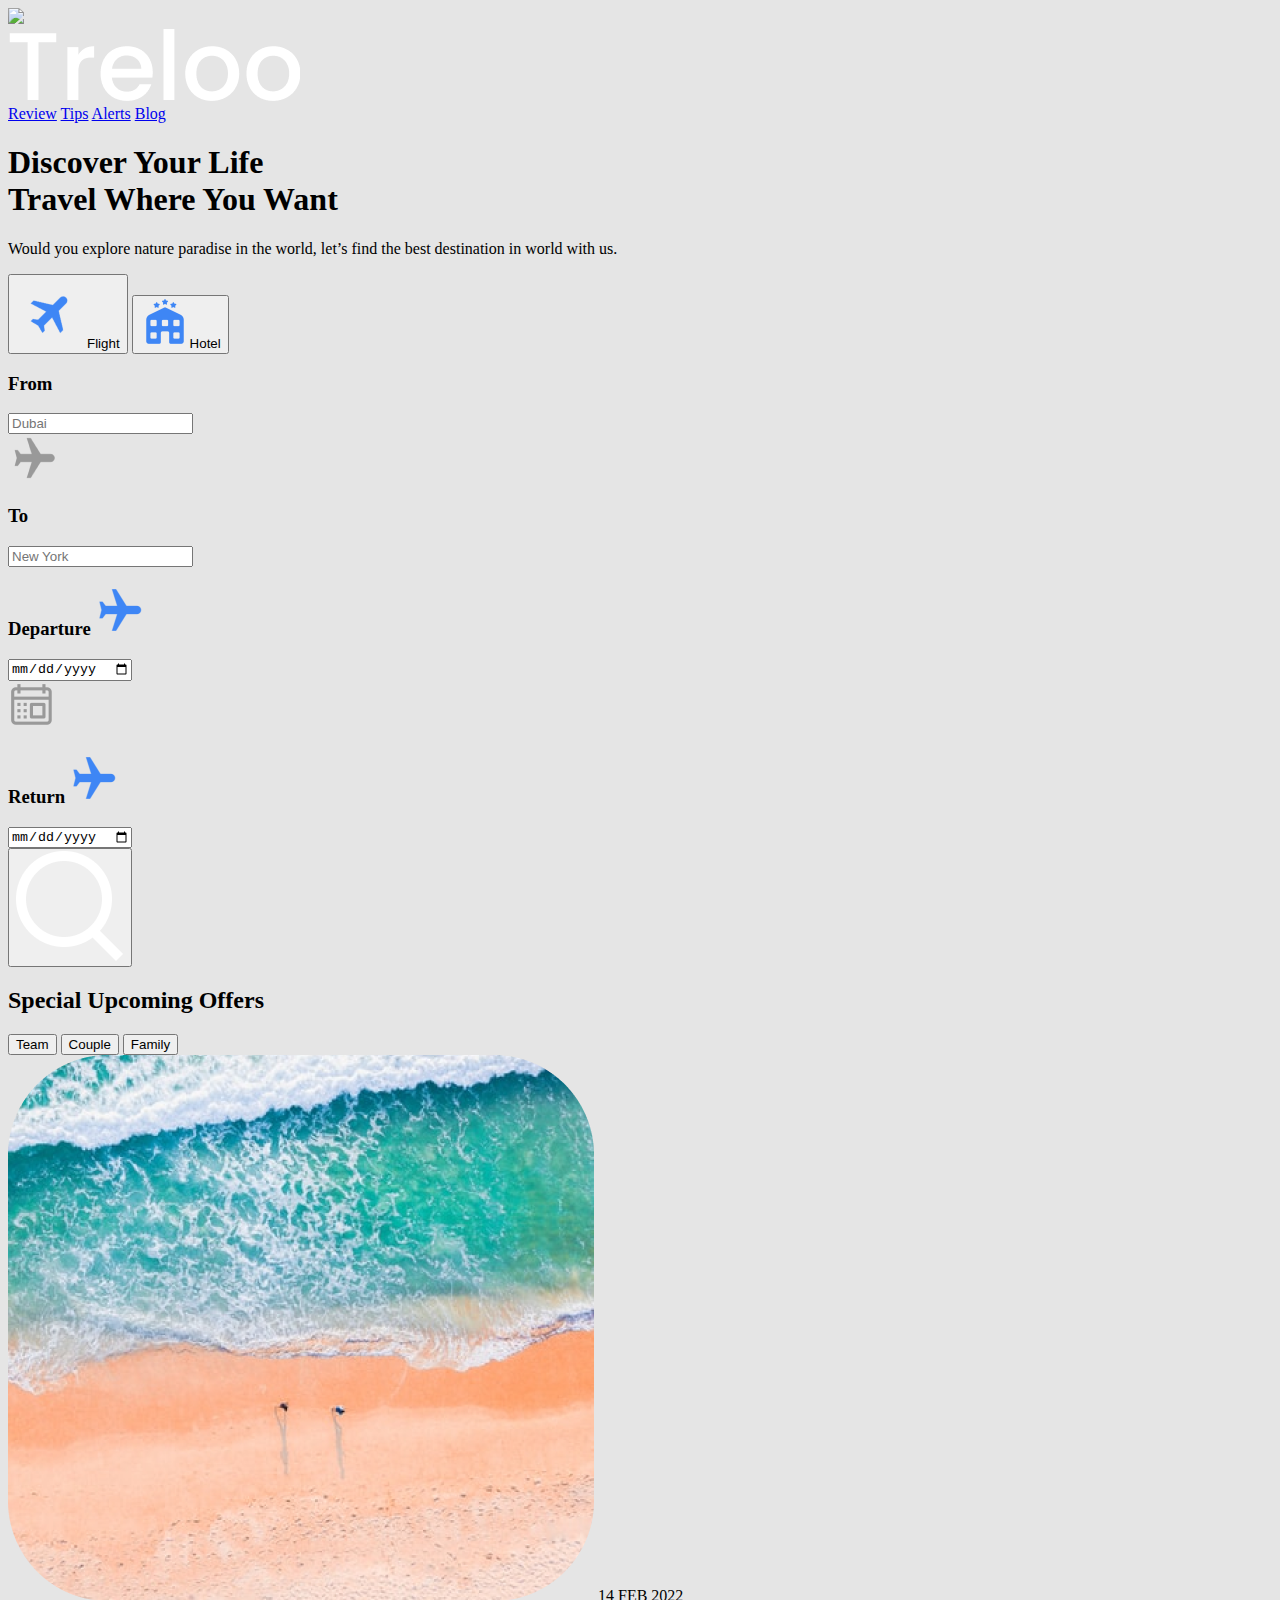
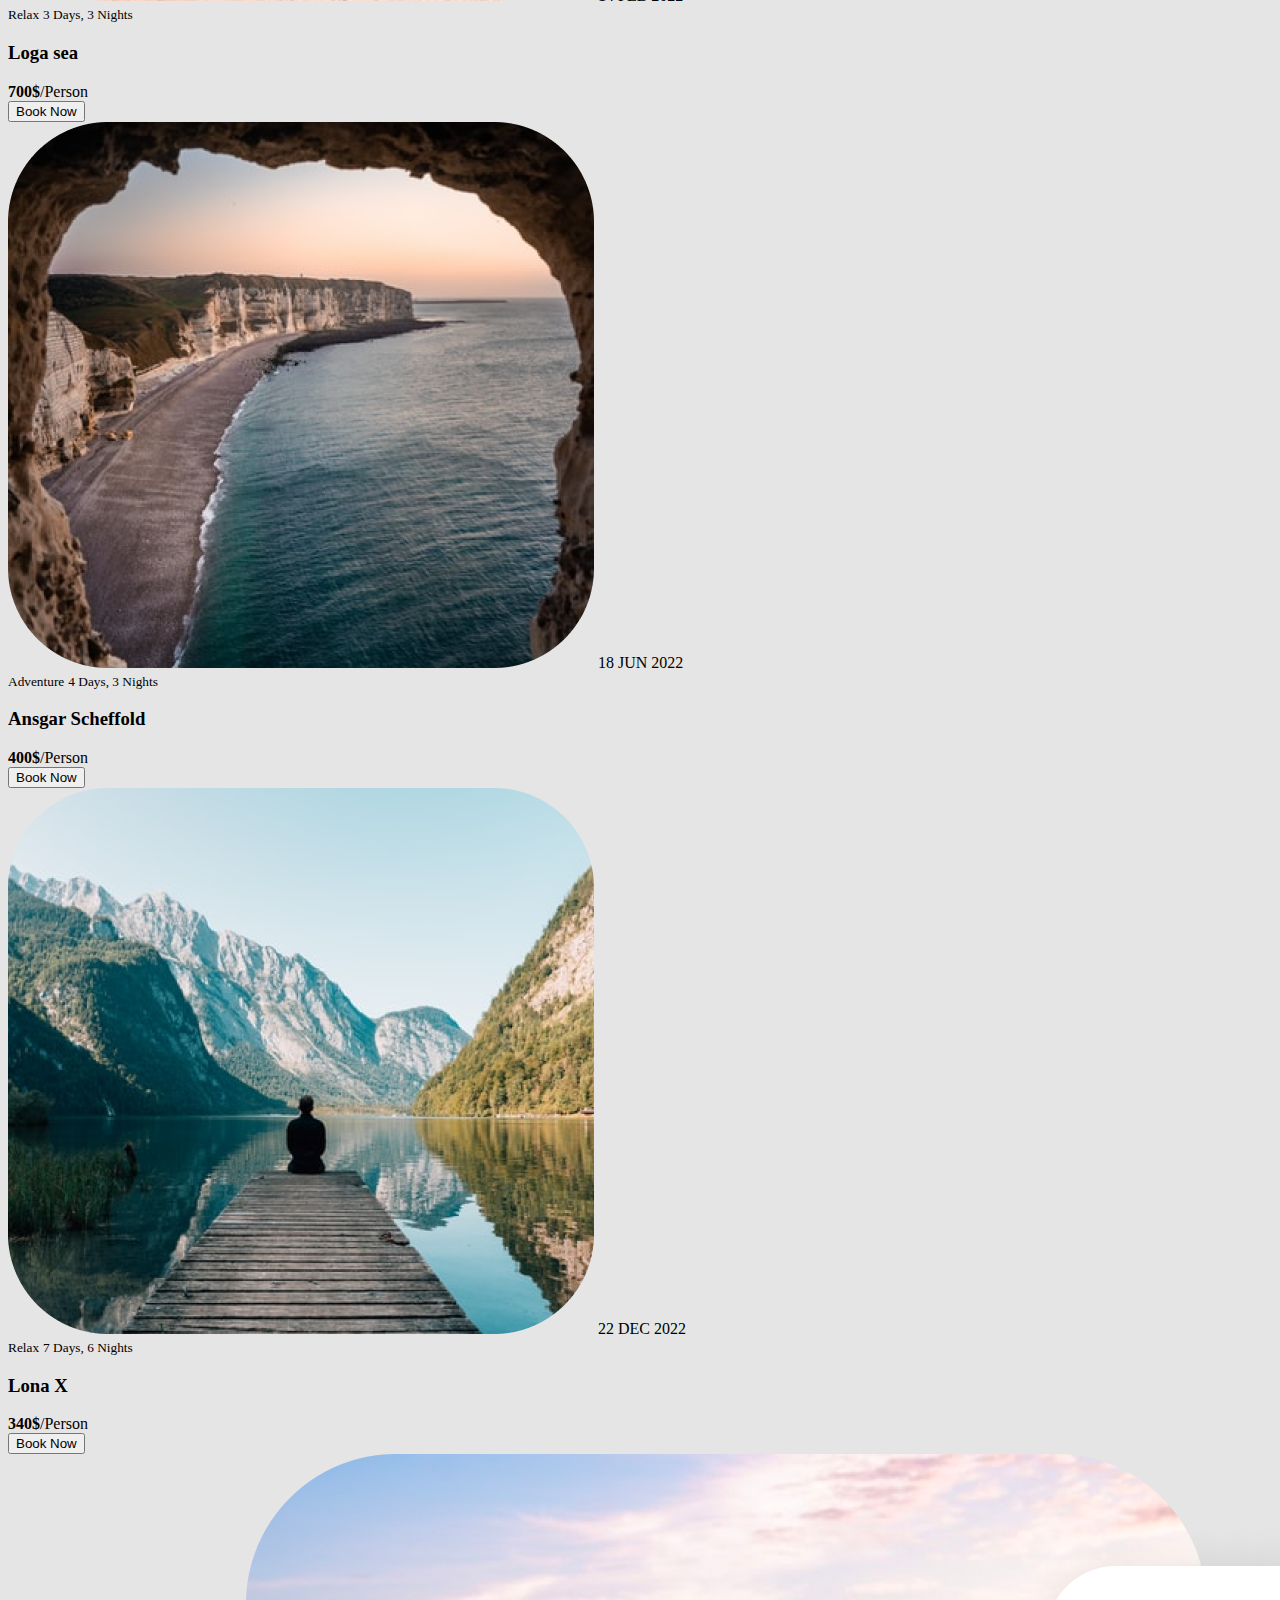
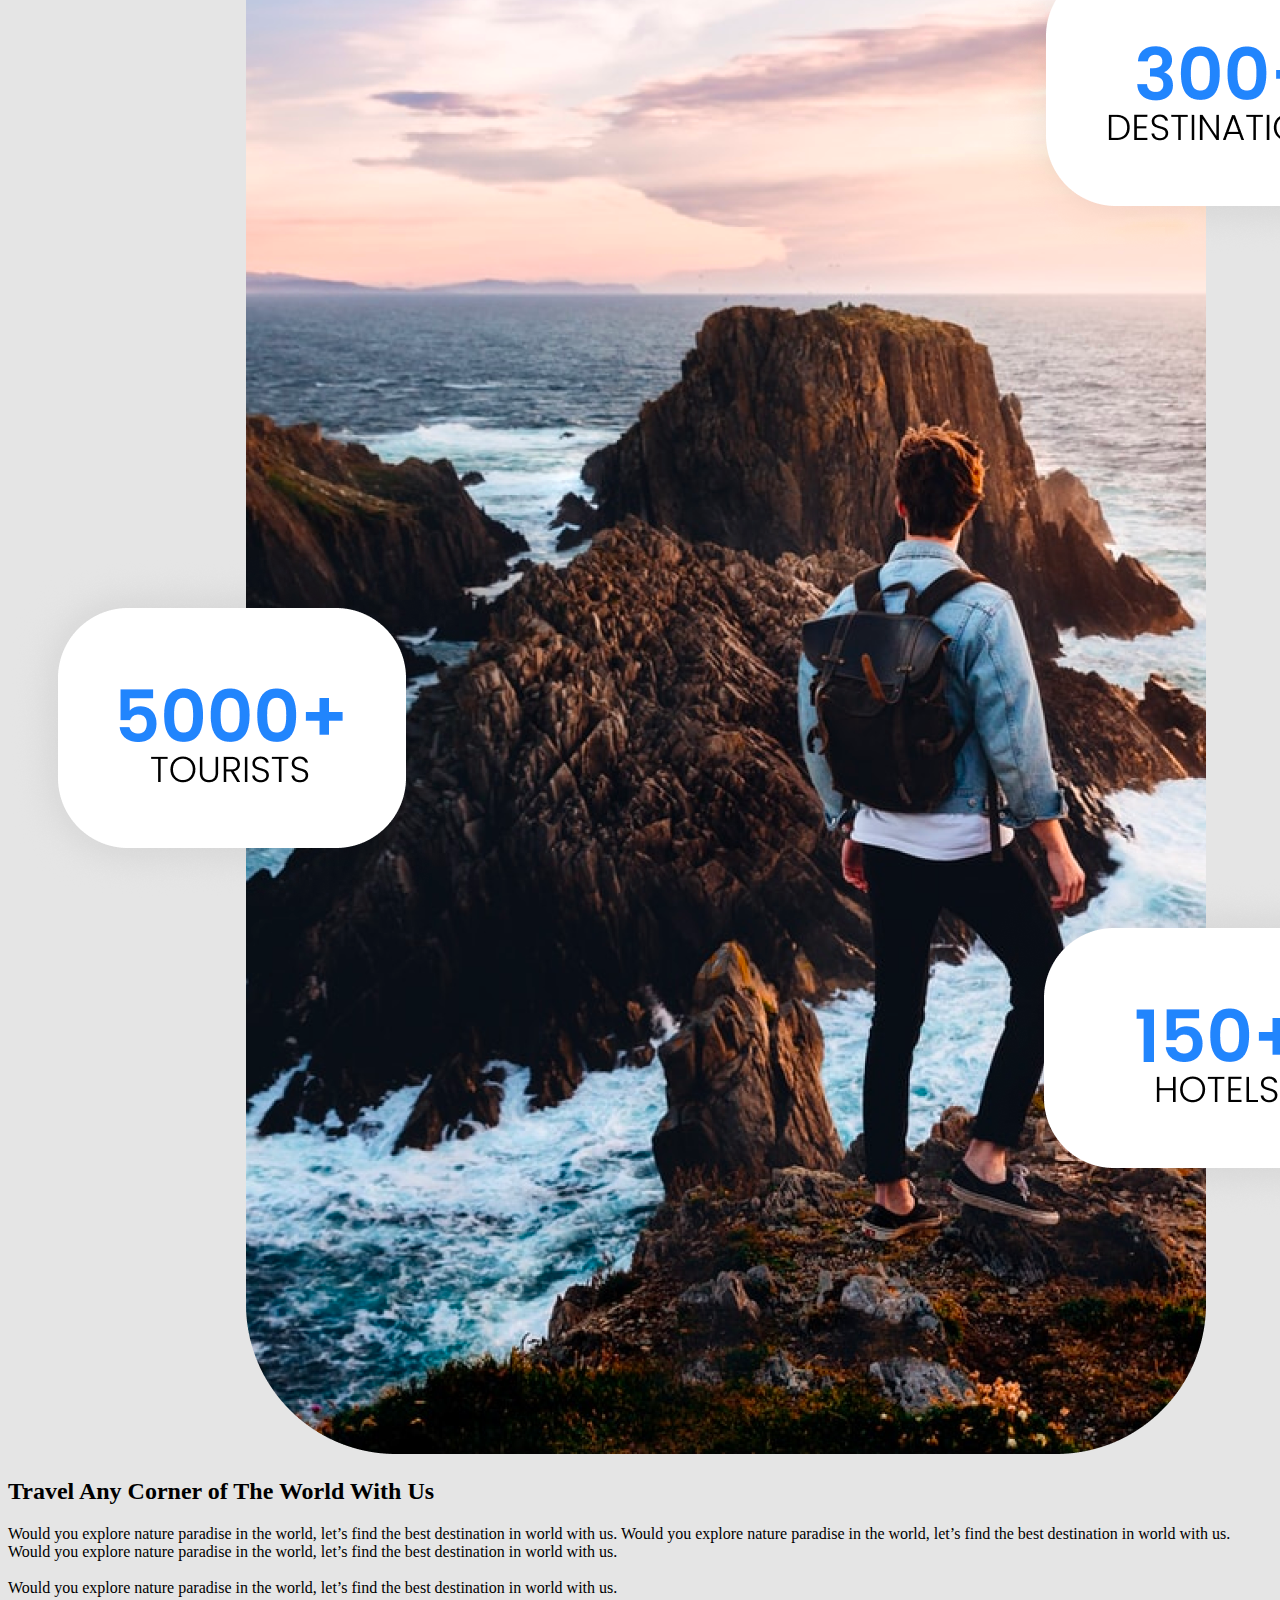
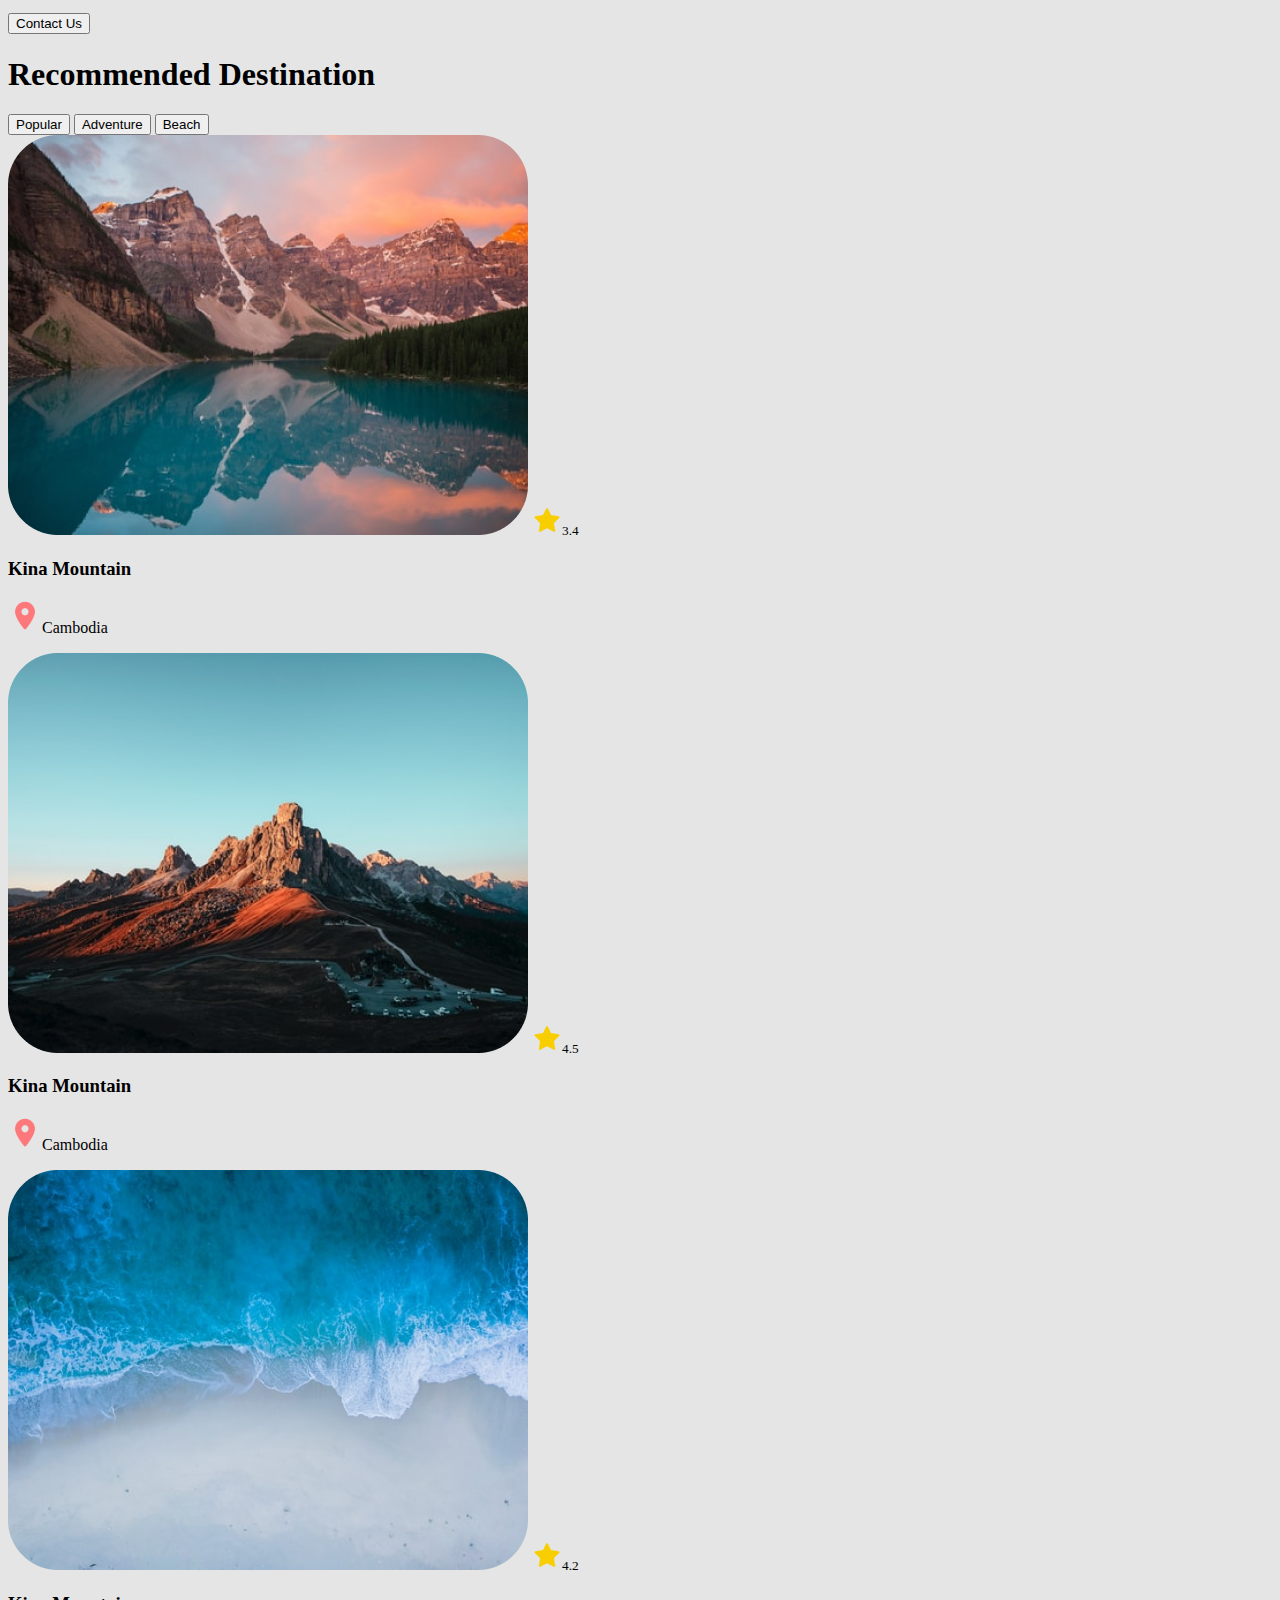
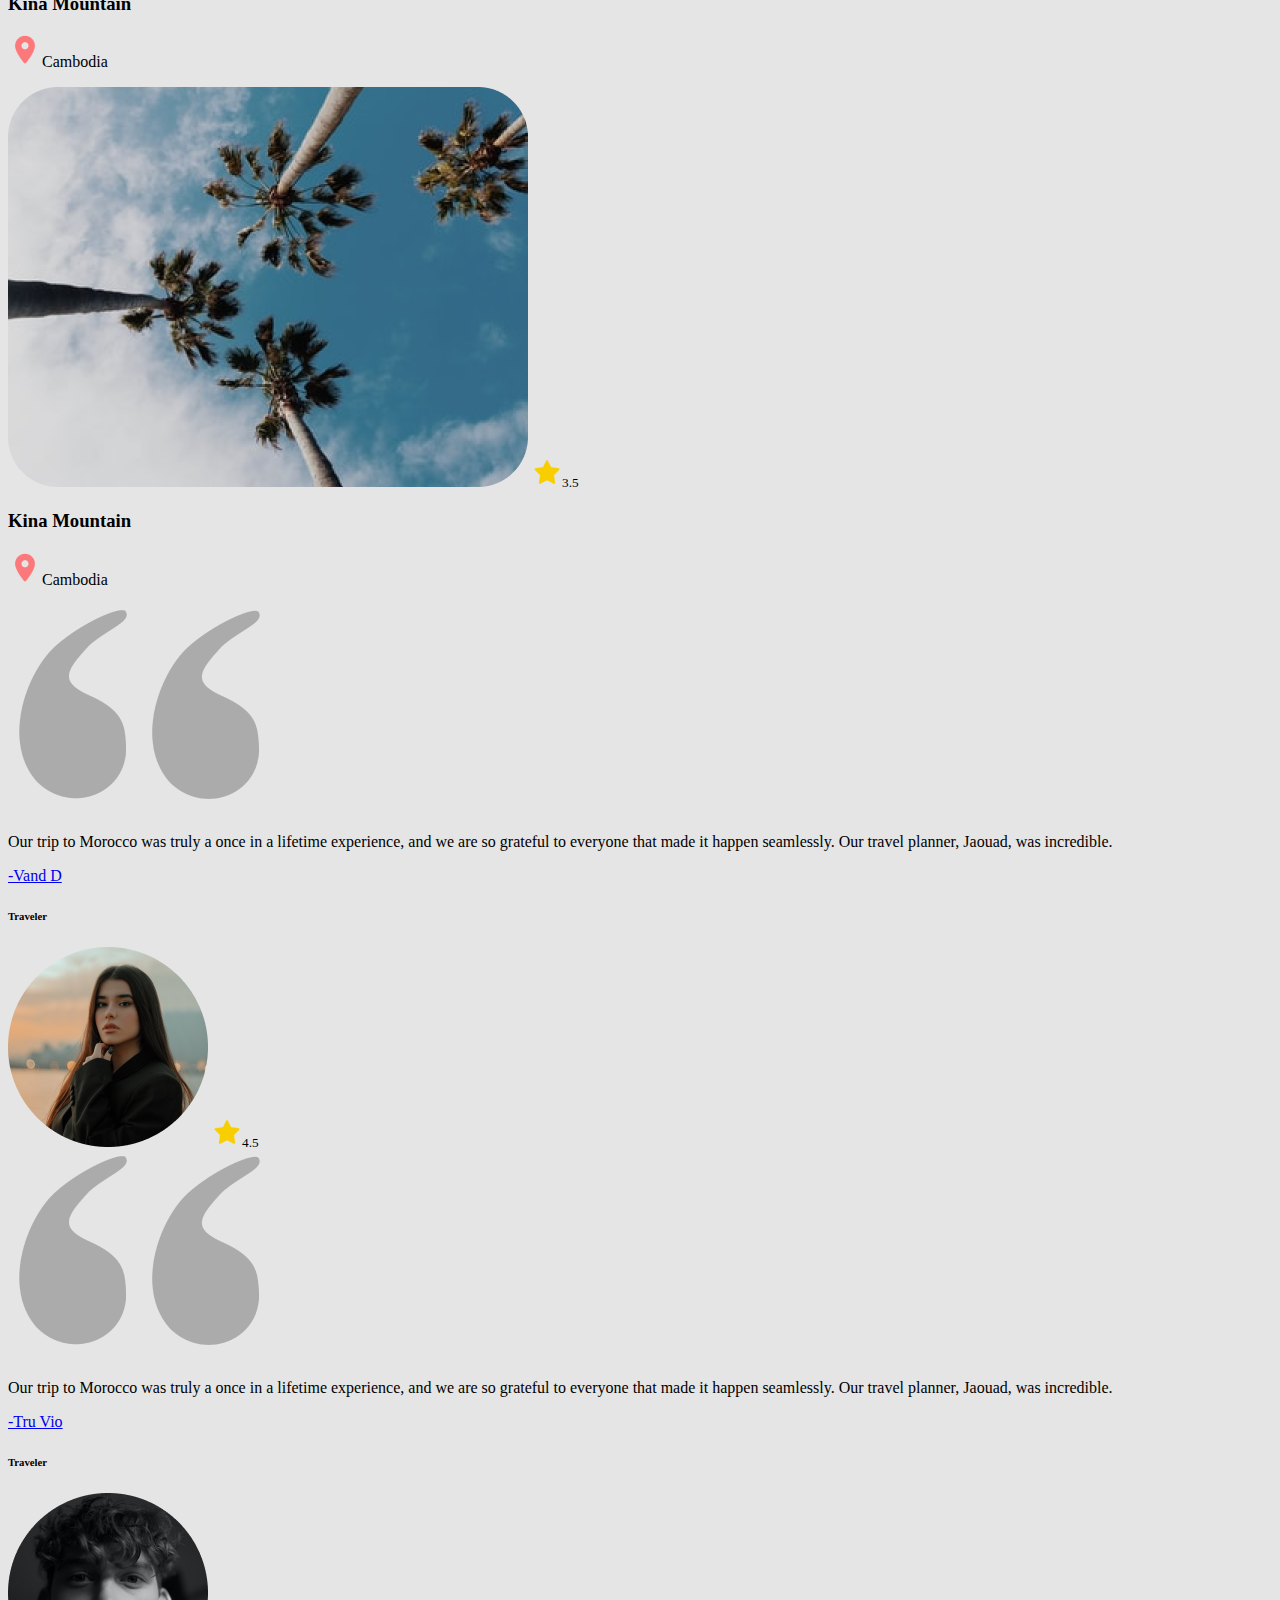
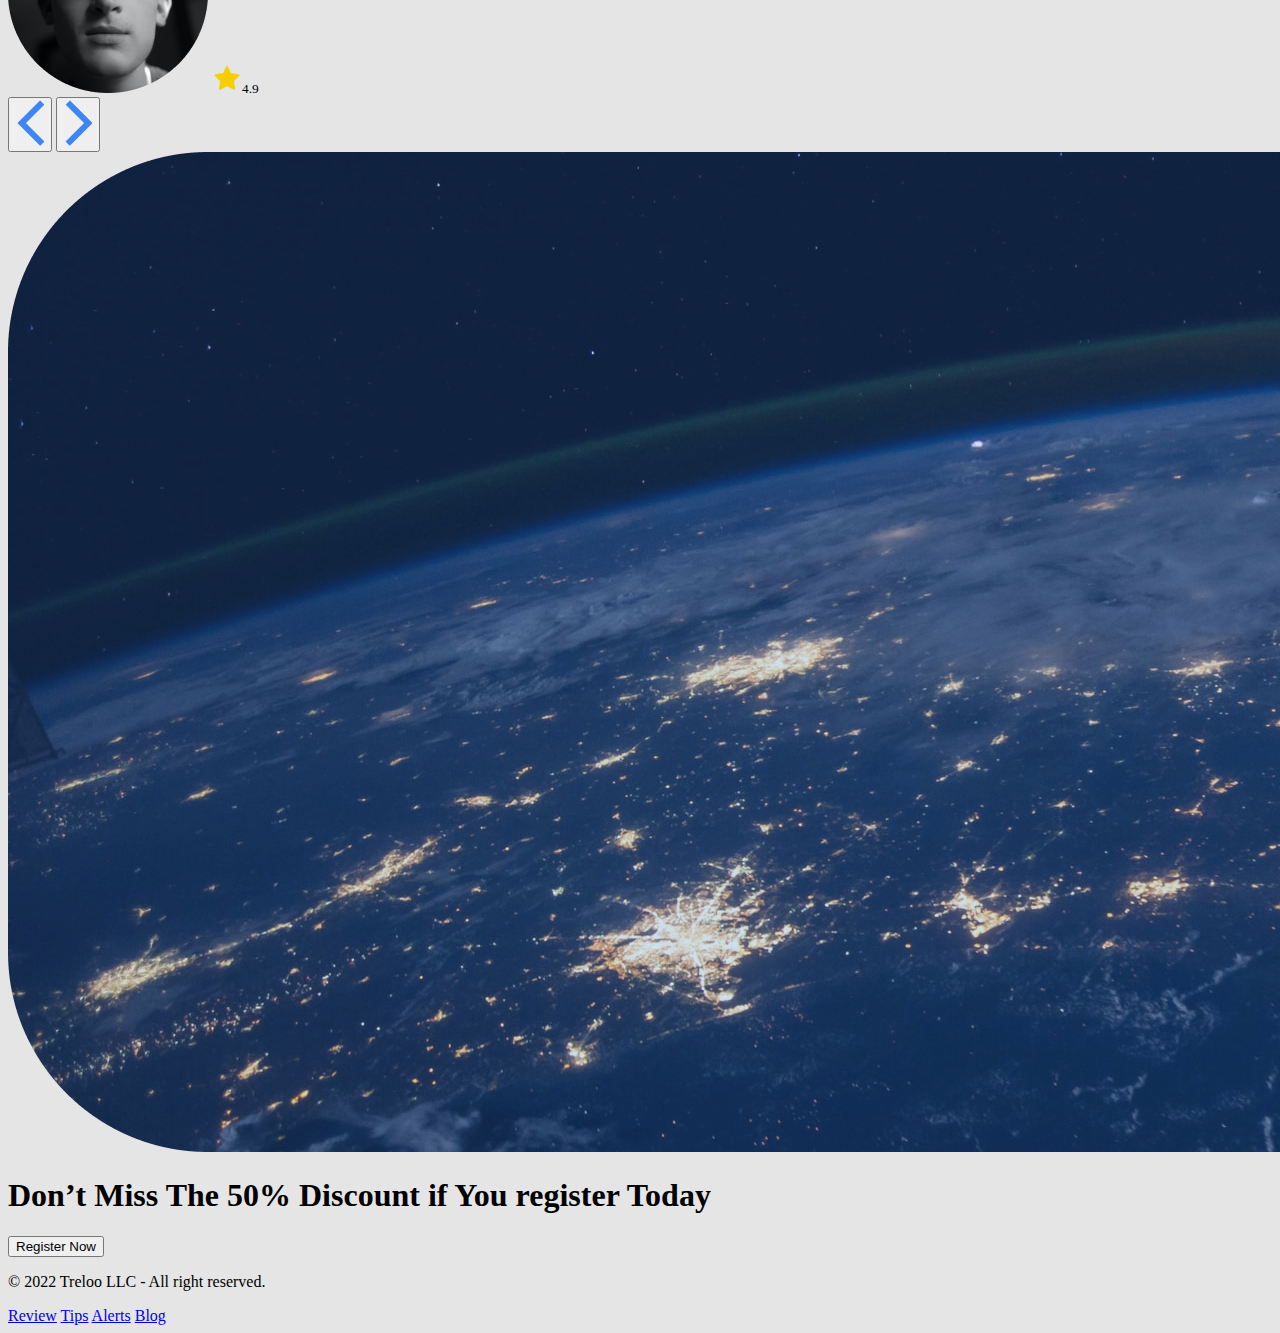
==== index.html @ 822890ca "Added project" ====
<!DOCTYPE html>
<html lang="en">
<head>
    <meta charset="UTF-8">
    <meta name="viewport" content="width=device-width" />
    <title>Travel</title>
</head>
<body style="background: #E5E5E5">
    <main class="header">
        <img src="images/background.png" class="header__img">
        <nav class="nav">
            <a href="index.html"><img src="images/logo.png"></a>
            <div class="nav-links">
                <a class="nav__link" href="#">Review</a>
                <a class="nav__link" href="#">Tips</a>
                <a class="nav__link" href="#">Alerts</a>
                <a class="nav__link" href="#">Blog</a>
            </div>
        </nav>

        <div class="header__text">
            <h1>Discover Your Life<br>Travel Where You Want</h1>
            <p>Would you explore nature paradise in the world, let’s find the best destination in world with us.</p>
        </div>
    </main>

    <section class="search">
        <div class="tab_choice">
            <button class="tab__btn"><img src="images/plane-tag.png">Flight</button>
            <button class="tab__btn"><img src="images/hotel-tag.png">Hotel</button>
        </div>

        <div class="search__box">
            <div class="city__chose">
                <div class="city__chose__box">
                    <h3>From</h3>
                    <input type="text" placeholder="Dubai">
                </div>
                <img src="images/grey-plane-tag.png">
                <div class="city__chose__box">
                    <h3>To</h3>
                    <input type="text" placeholder="New York">
                </div>
            </div>

            <div class="date__chose">
                <div class="date__chose__box">
                    <h3>Departure<img src="images/plane-horizontal.png"></h3>
                    <input type="date">
                </div>
                <img src="images/calendar-tag.png">
                <div class="date__chose__box">
                    <h3>Return<img src="images/plane-horizontal.png"></h3>
                    <input type="date">
                </div>
            </div>

            <button><img src="images/magnif-class.png"></button>
        </div>
    </section>


    <section class="special-offers">
        <h2>Special Upcoming Offers</h2>

        <div class="offer__tabs">
            <button class="offer__tab">Team</button>
            <button class="offer__tab">Couple</button>
            <button class="offer__tab">Family</button>
        </div>

        <div class="special-offers__cards">
            <div class="offer_card">
                <img src="images/offer1.png">
                <time datetime="2022-02-14">14 FEB 2022</time>

                <div class="card__tags">
                    <small class="tag">Relax</small>
                    <small class="duration">3 Days, 3 Nights</small>
                </div>

                <div class="card__text">
                    <h3>Loga sea</h3>
                    <h4 style="display: inline">700$</h4><span>/Person</span>
                </div>

                <button>Book Now</button>
            </div>

            <div class="offer_card">
                <img src="images/offer2.png">
                <time datetime="2022-06-18">18 JUN 2022</time>

                <div class="card__tags">
                    <small class="tag">Adventure</small>
                    <small class="duration">4 Days, 3 Nights</small>
                </div>

                <div class="card__text">
                    <h3>Ansgar Scheffold</h3>
                    <h4 style="display: inline">400$</h4><span>/Person</span>
                </div>

                <button>Book Now</button>
            </div>

            <div class="offer_card">
                <img src="images/offer3.png">
                <time datetime="2022-12-22">22 DEC 2022</time>

                <div class="card__tags">
                    <small class="tag">Relax</small>
                    <small class="duration">7 Days, 6 Nights</small>
                </div>

                <div class="card__text">
                    <h3>Lona X</h3>
                    <h4 style="display: inline">340$</h4><span>/Person</span>
                </div>

                <button>Book Now</button>
            </div>
        </div>
    </section>


    <section class="advertisement">
        <img src="images/travel-image.png">

        <div class="advert__text">
            <h2>Travel Any Corner of The World With Us</h2>
            <p>Would you explore nature paradise in the world, let’s find the best destination in world with us.
                Would you explore nature paradise in the world, let’s find the best destination in world with us.
                Would you explore nature paradise in the world, let’s find the best destination in world with us.
                <br><br>Would you explore nature paradise in the world, let’s find the best destination in world with us.</p>

            <button>Contact Us</button>
        </div>

    </section>


    <section class="recommend">
        <h1>Recommended Destination</h1>
        <div class="rec__tabs">
            <button class="rec__tab">Popular</button>
            <button class="rec__tab">Adventure</button>
            <button class="rec__tab">Beach</button>
        </div>

        <div class="recommend__card">
            <div class="rec_card">
                <img src="images/recommend1.png">
                <small class="rating"><img src="images/star-tag.png">3.4</small>

                <h3>Kina Mountain</h3>
                <p><img src="images/location-tag.png">Cambodia</p>

            </div>

            <div class="rec_card">
                <img src="images/recommend2.png">
                <small class="rating"><img src="images/star-tag.png">4.5</small>

                <h3>Kina Mountain</h3>
                <p><img src="images/location-tag.png">Cambodia</p>

            </div>

            <div class="rec_card">
                <img src="images/recommend3.png">
                <small class="rating"><img src="images/star-tag.png">4.2</small>

                <h3>Kina Mountain</h3>
                <p><img src="images/location-tag.png">Cambodia</p>

            </div>

            <div class="rec_card">
                <img src="images/recommend4.png">
                <small class="rating"><img src="images/star-tag.png">3.5</small>

                <h3>Kina Mountain</h3>
                <p><img src="images/location-tag.png">Cambodia</p>

            </div>
        </div>

    </section>


    <section class="feedbacks">
        <div class="feedback__cards">
            <div class="feedback_card">
                <img src="images/quotes.png">
                <p>Our trip to Morocco was truly a once in a lifetime experience,
                    and we are so grateful to everyone that made it happen seamlessly.
                    Our travel planner, Jaouad, was incredible.</p>
                <a href="#">-Vand D</a>
                <h6>Traveler</h6>


                <div class="img_container">
                    <img src="images/girl.png">
                    <small class="rating"><img src="images/star-tag.png">4.5</small>
                </div>
            </div>

            <div class="feedback_card">
                <img src="images/quotes.png">
                <p>Our trip to Morocco was truly a once in a lifetime experience,
                    and we are so grateful to everyone that made it happen seamlessly.
                    Our travel planner, Jaouad, was incredible.</p>
                <a href="#">-Tru Vio</a>
                <h6>Traveler</h6>


                <div class="img_container">
                    <img src="images/boy.png">
                    <small class="rating"><img src="images/star-tag.png">4.9</small>
                </div>
            </div>
        </div>

        <button><img src="images/left-butt.png"></button>
        <button><img src="images/right-butt.png"></button>

    </section>


    <section class="discount">
        <img src="images/discount_back.png">

        <h1>Don’t Miss The 50% Discount if You register Today</h1>

        <button>Register Now</button>
    </section>

    <div class="footer">
        <p>© 2022 Treloo LLC - All right reserved.</p>

        <div class="footer__links">
            <a href="#">Review</a>
            <a href="#">Tips</a>
            <a href="#">Alerts</a>
            <a href="#">Blog</a>
        </div>
    </div>

</body>
</html>
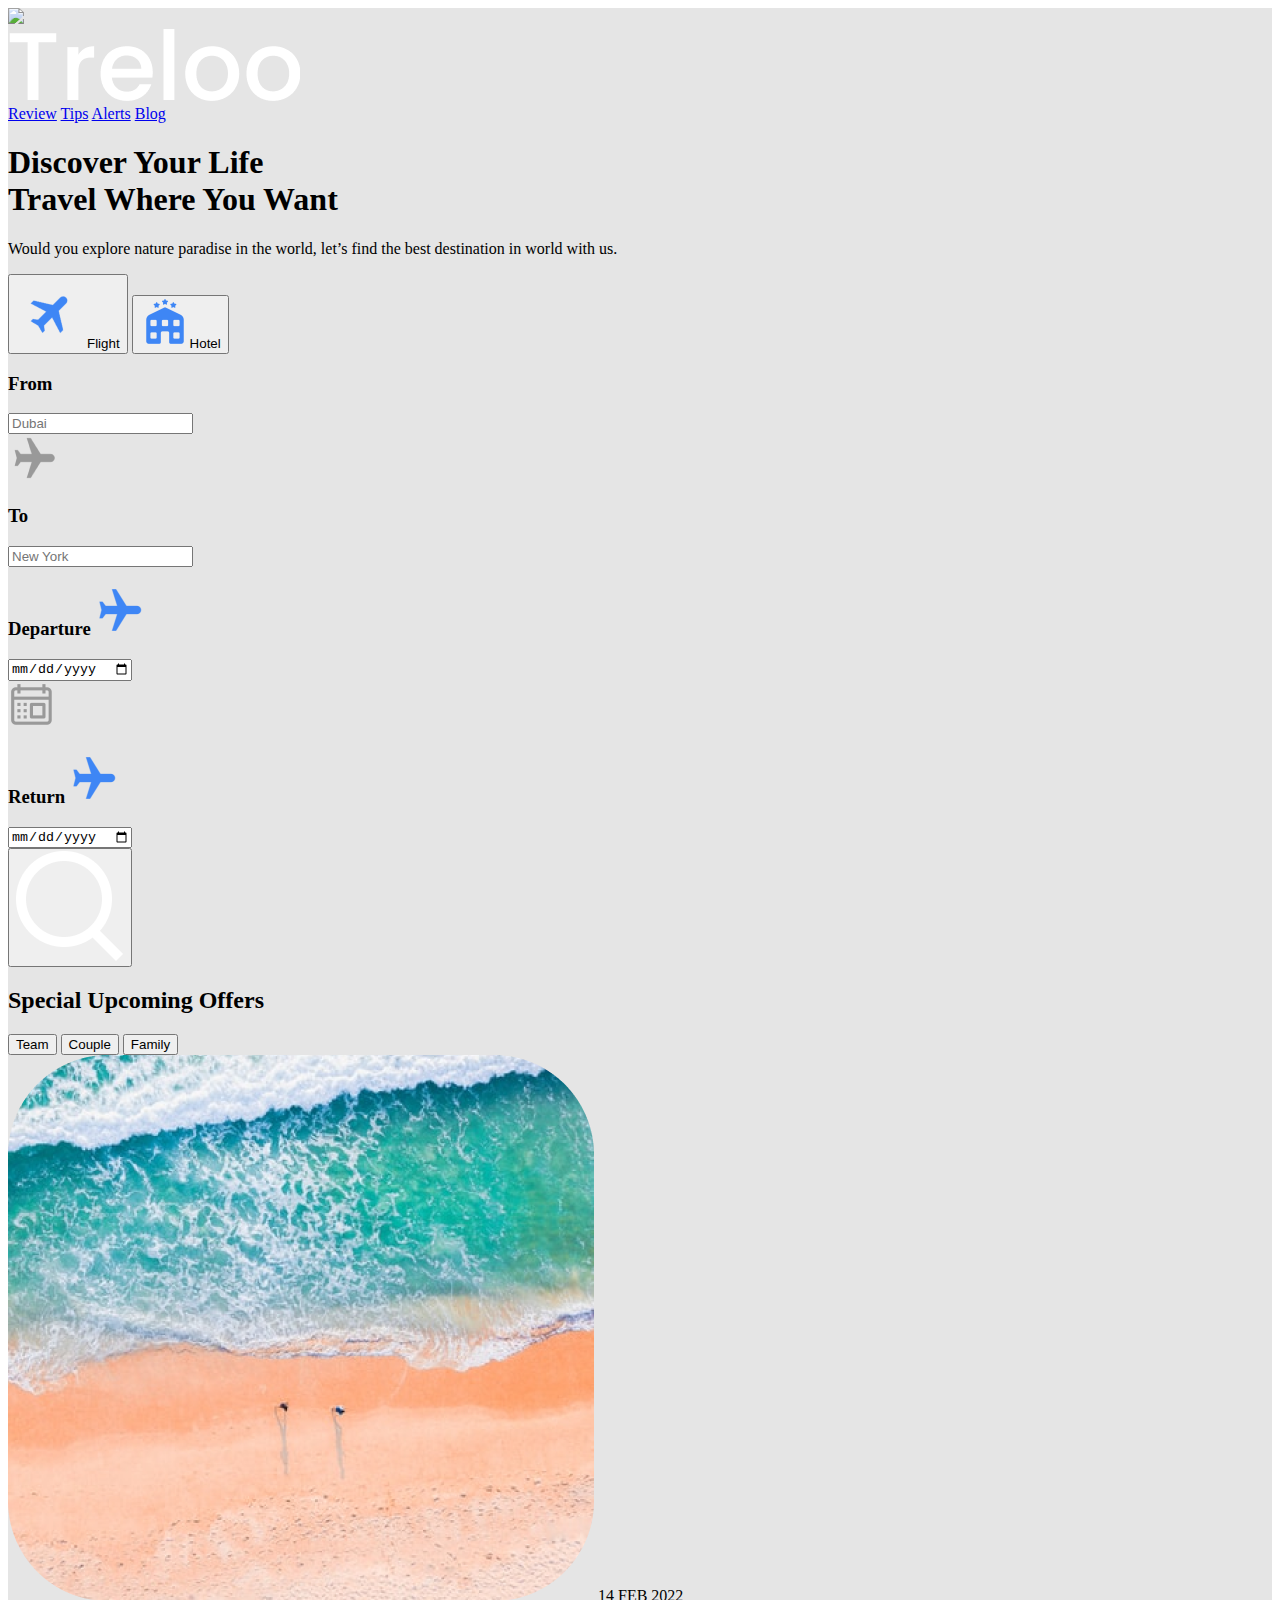
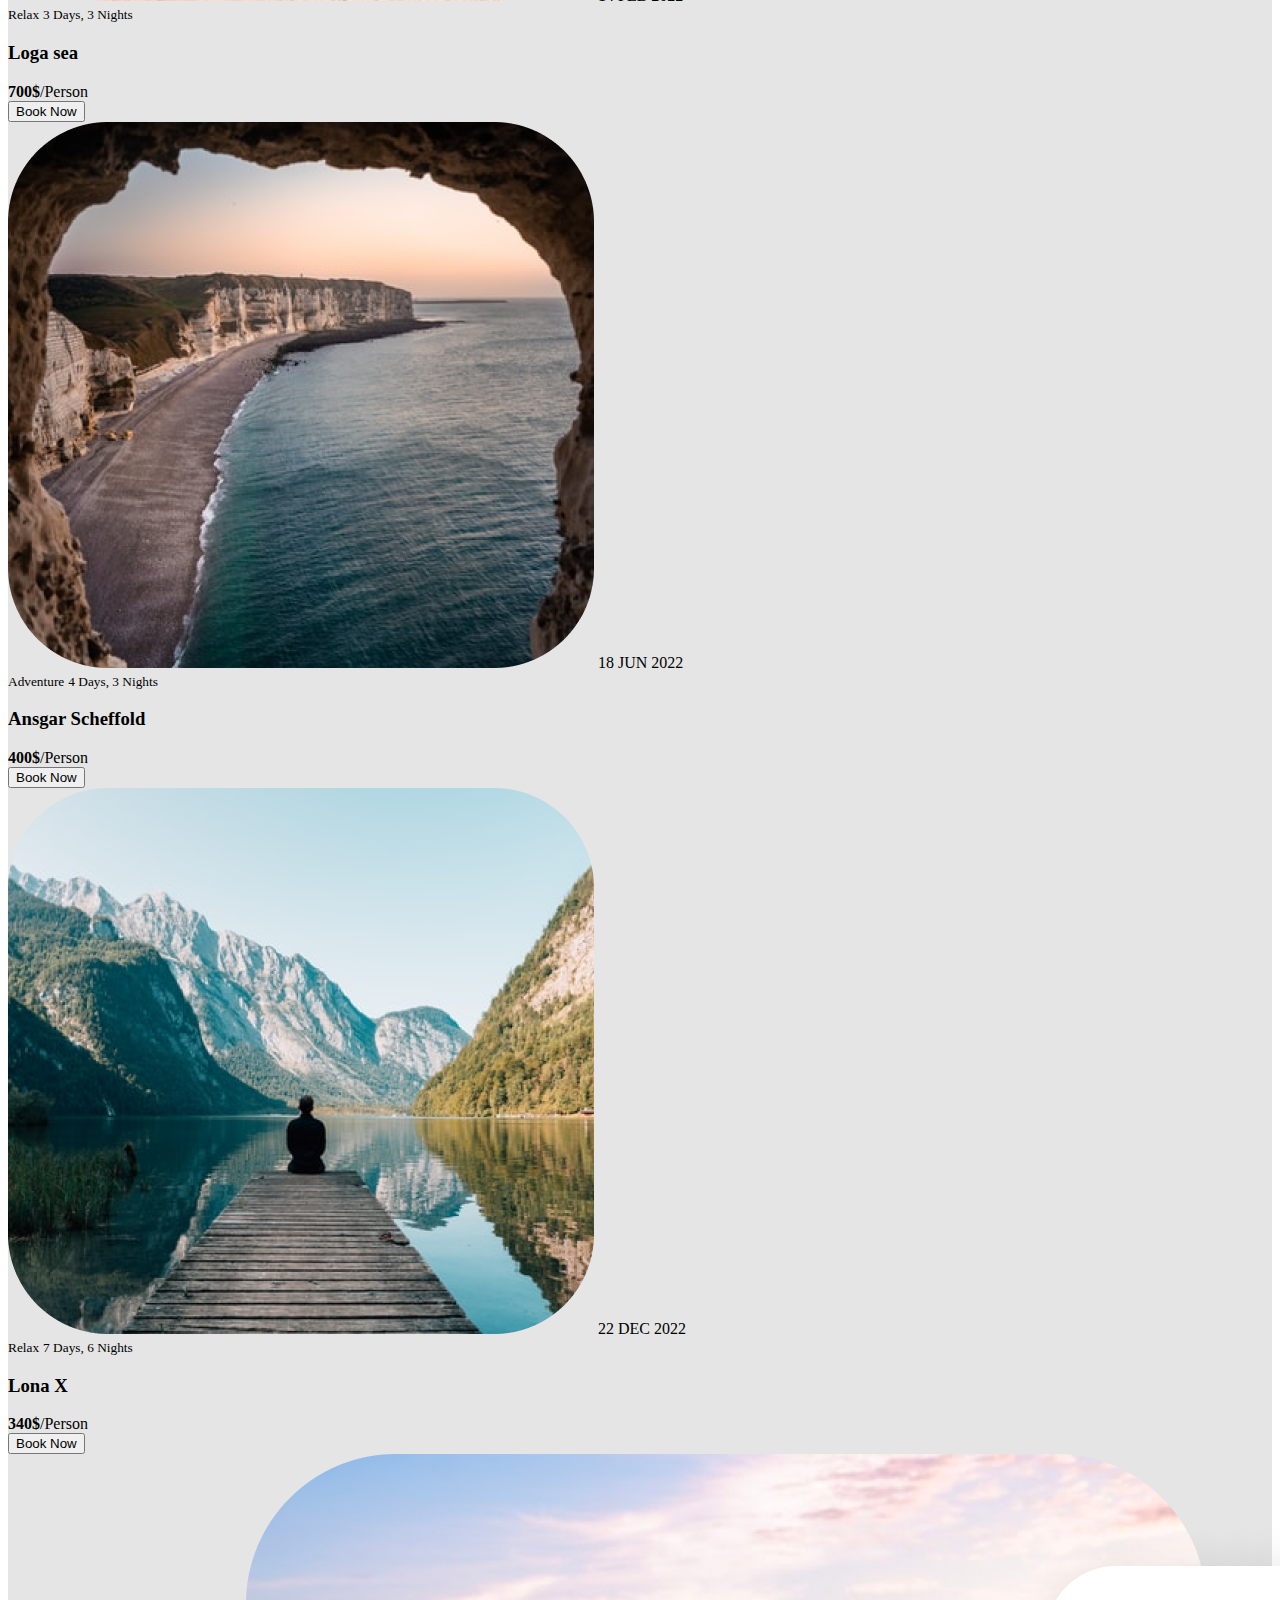
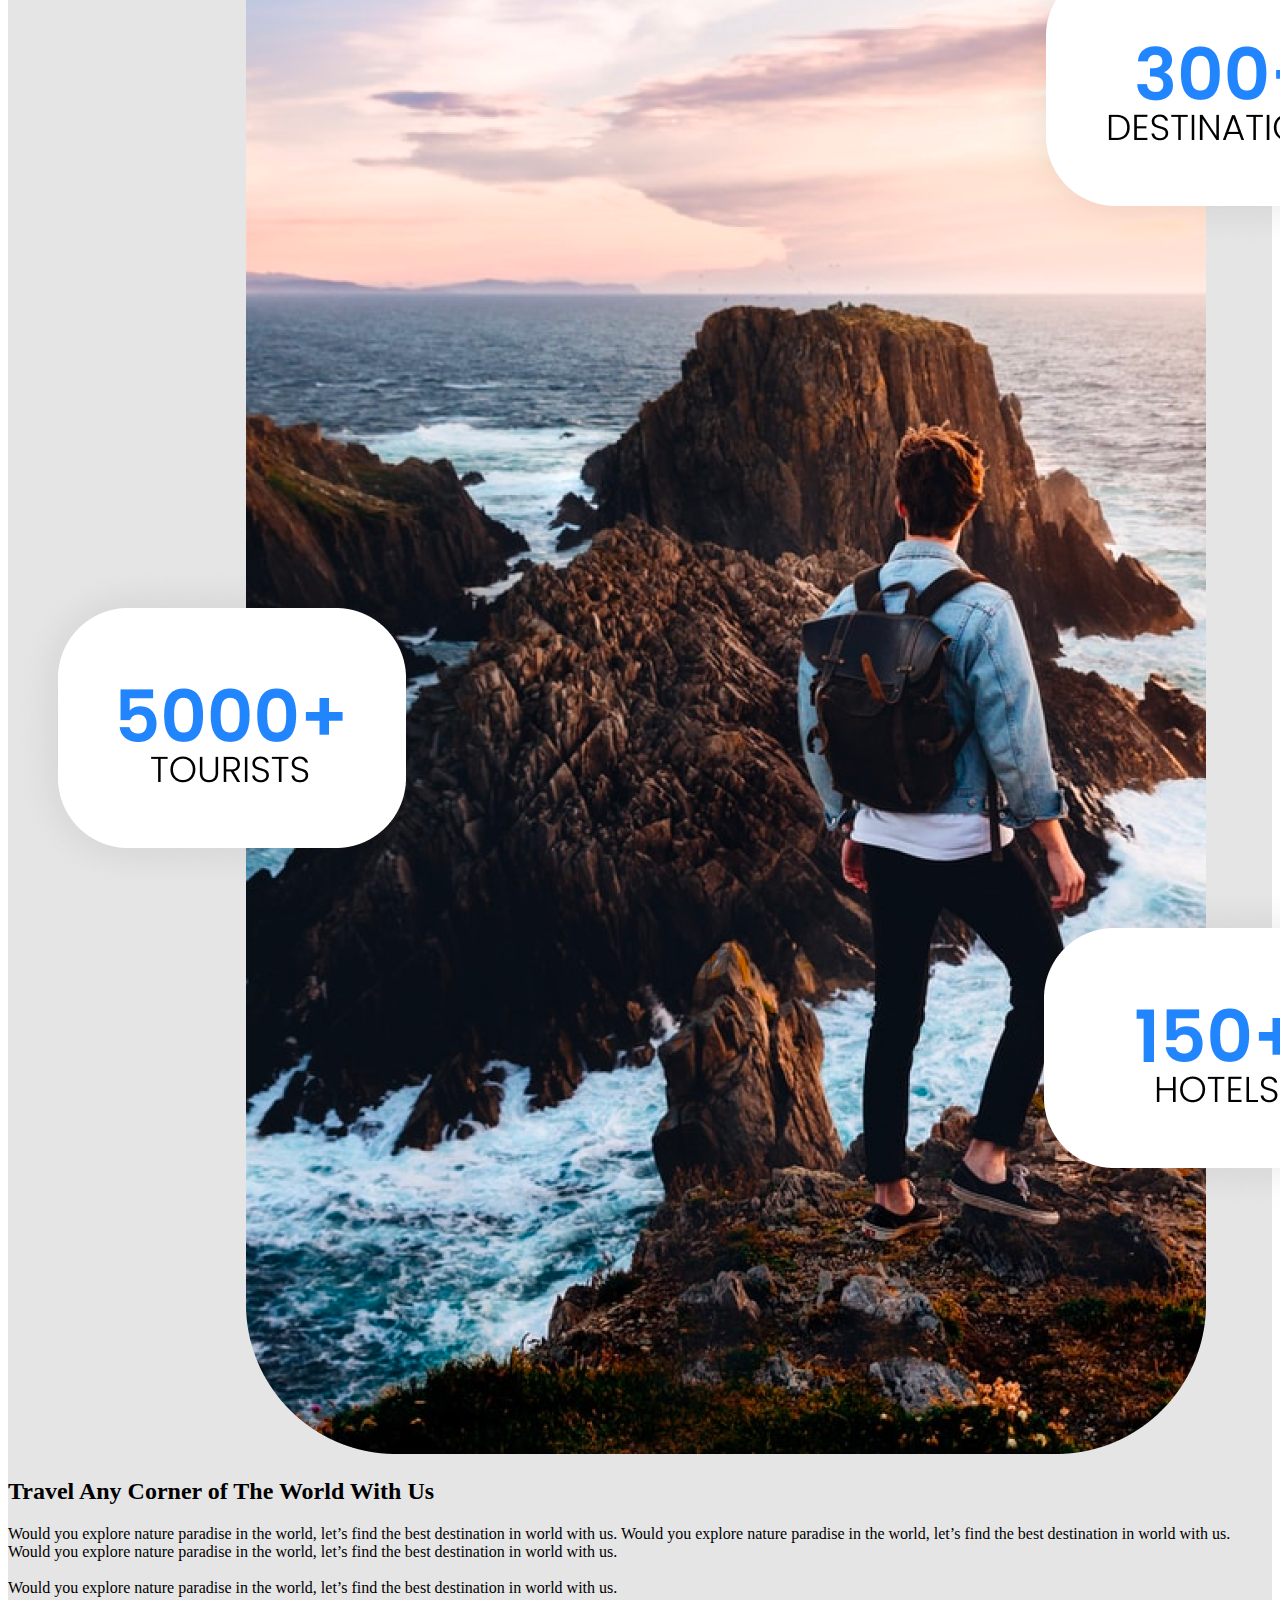
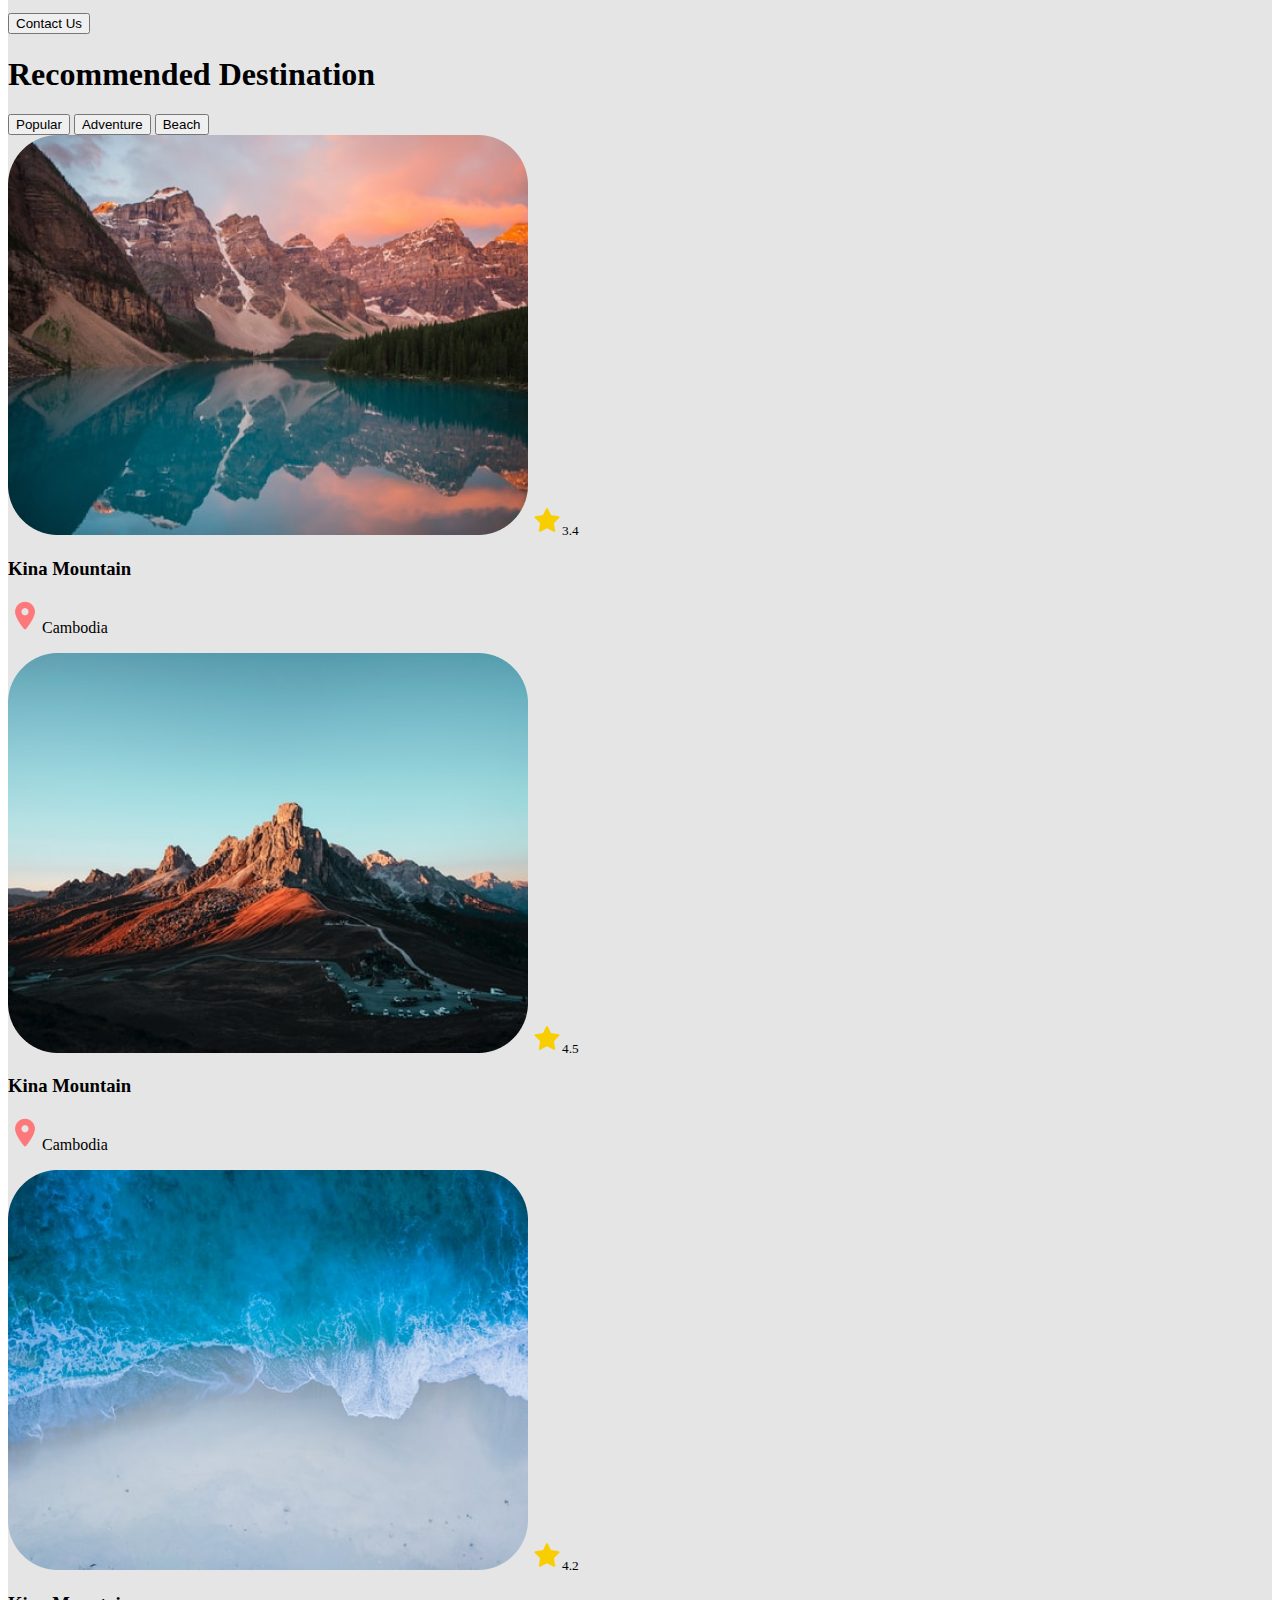
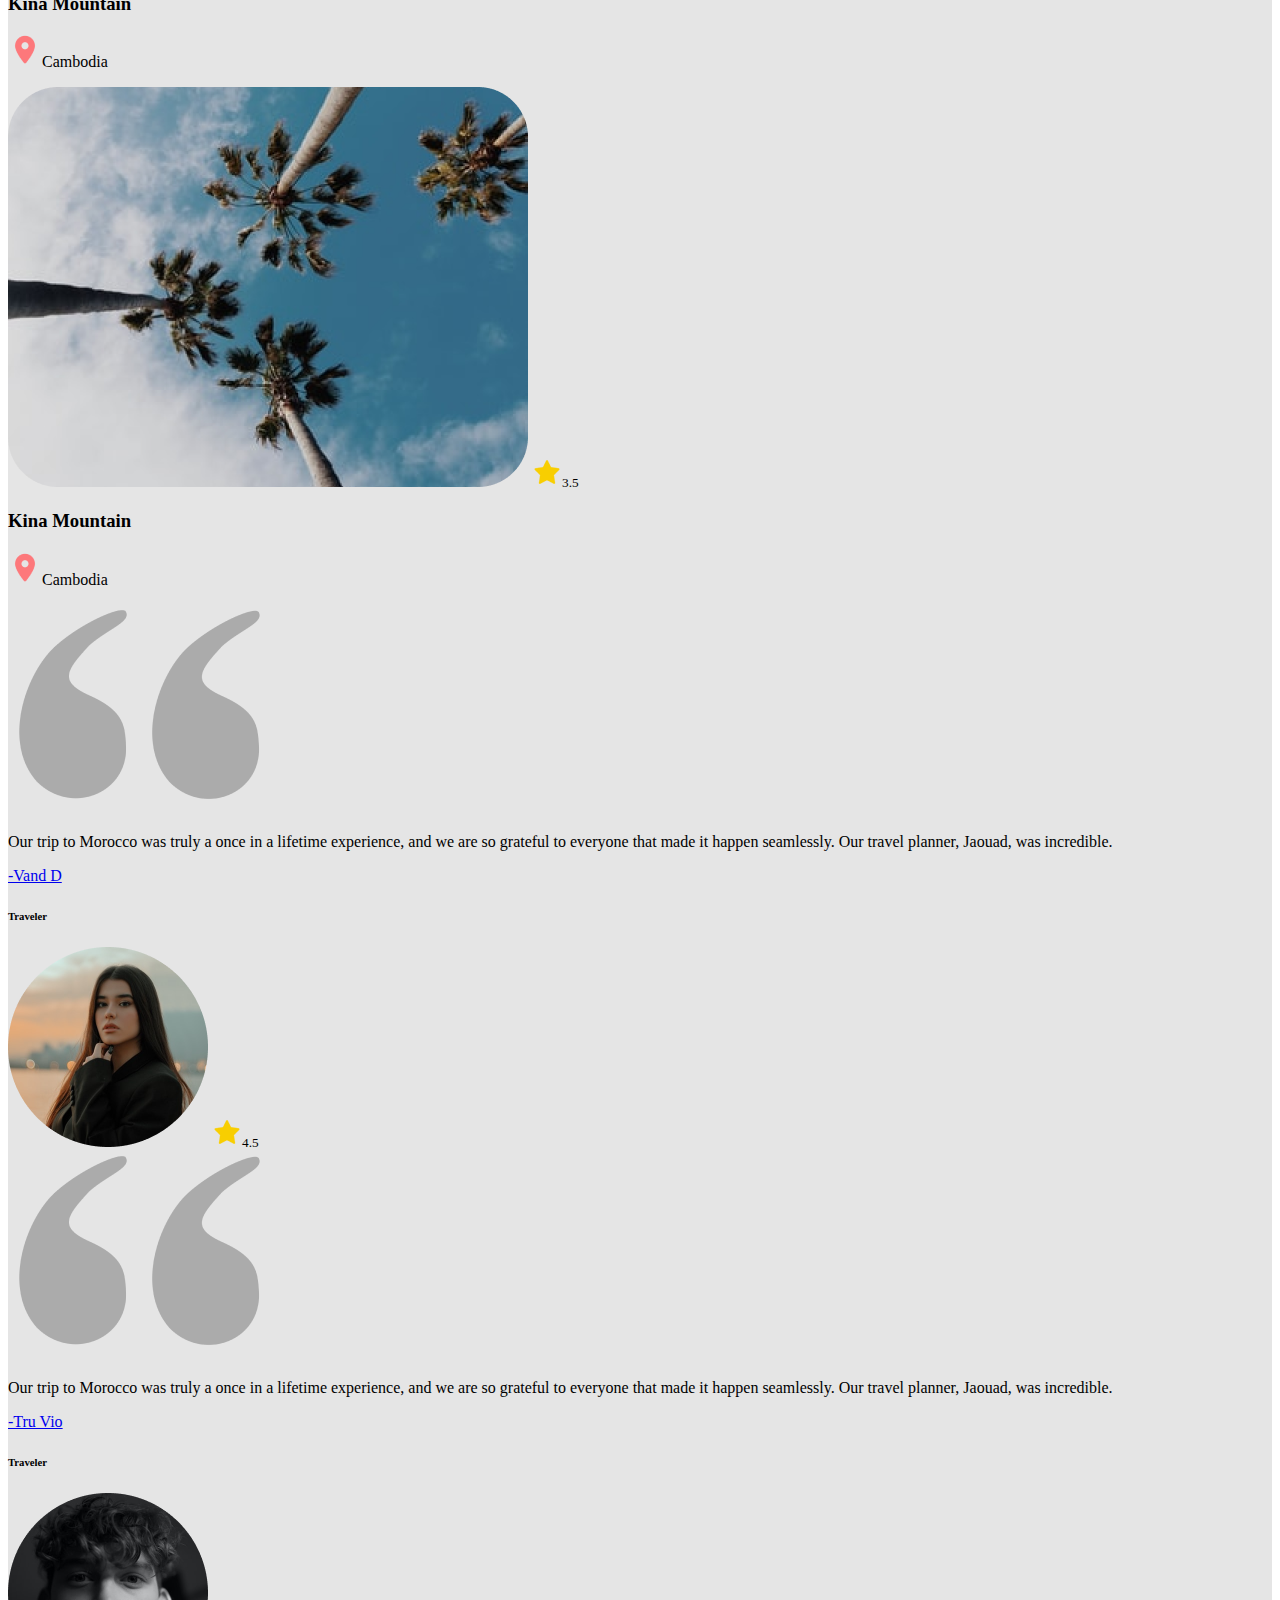
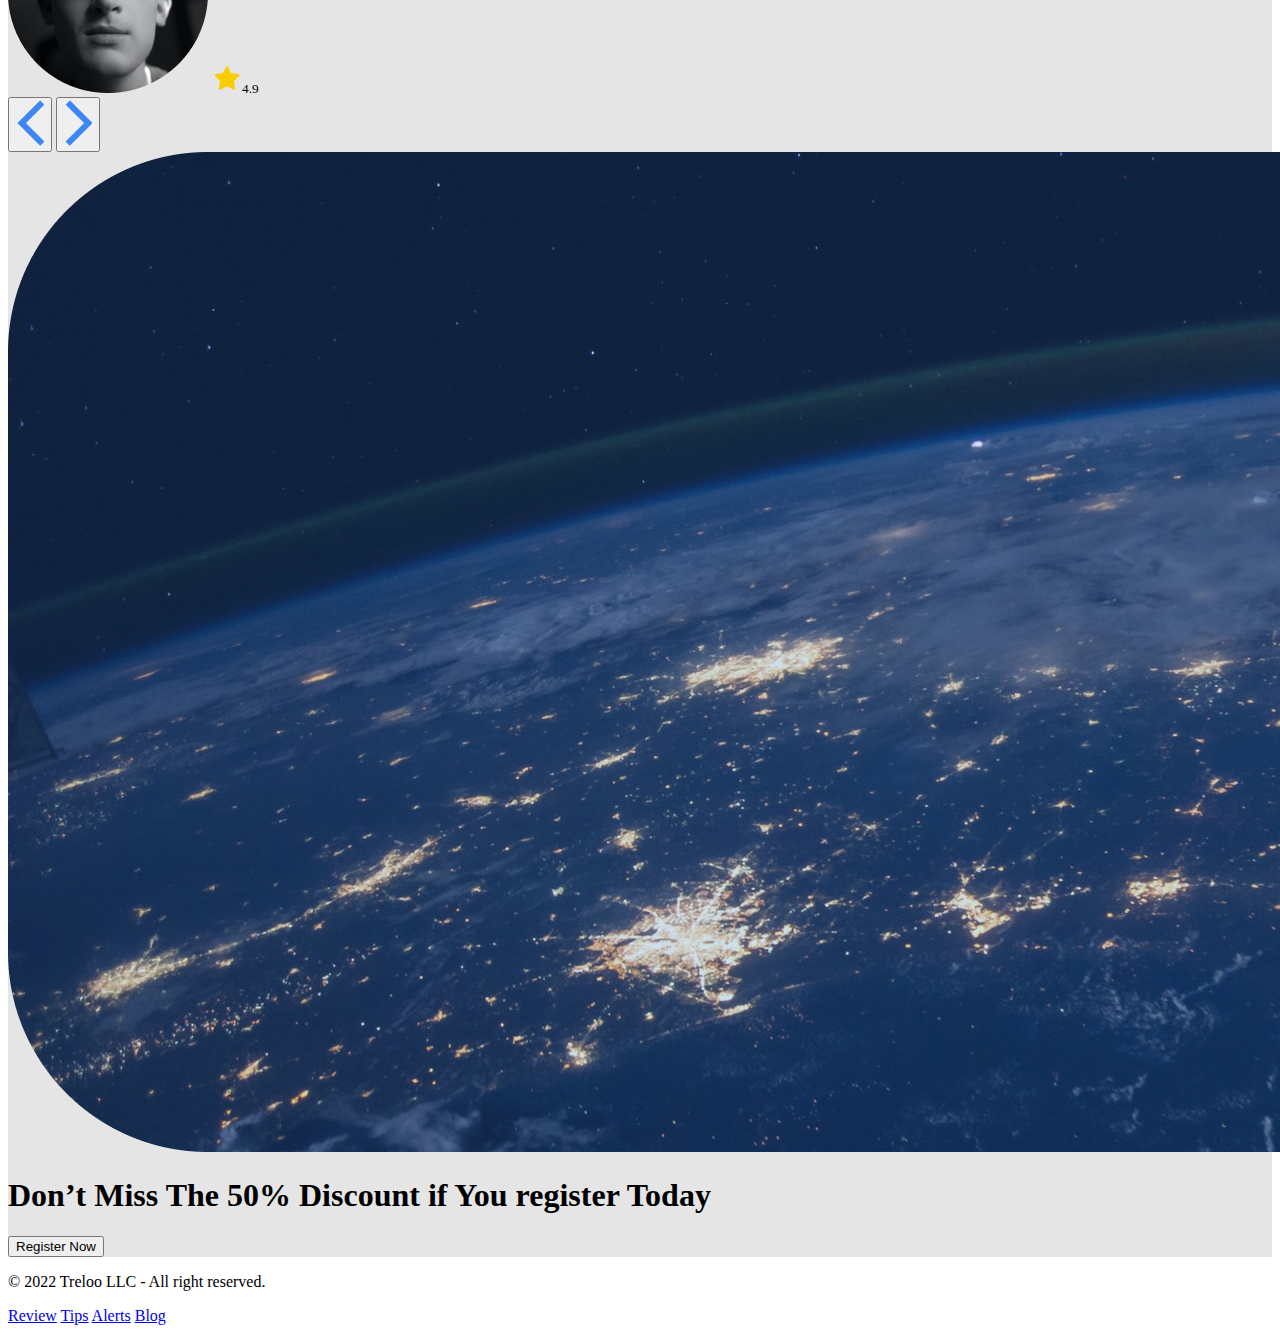
==== commit 175278e3: "Update index.html" ====
--- a/index.html
+++ b/index.html
@@ -5,236 +5,238 @@
     <meta name="viewport" content="width=device-width" />
     <title>Travel</title>
 </head>
-<body style="background: #E5E5E5">
-    <main class="header">
-        <img src="images/background.png" class="header__img">
-        <nav class="nav">
-            <a href="index.html"><img src="images/logo.png"></a>
-            <div class="nav-links">
-                <a class="nav__link" href="#">Review</a>
-                <a class="nav__link" href="#">Tips</a>
-                <a class="nav__link" href="#">Alerts</a>
-                <a class="nav__link" href="#">Blog</a>
-            </div>
-        </nav>
-
-        <div class="header__text">
-            <h1>Discover Your Life<br>Travel Where You Want</h1>
-            <p>Would you explore nature paradise in the world, let’s find the best destination in world with us.</p>
-        </div>
+<body>
+    <main style="background: #E5E5E5">
+        <section class="header">
+            <img src="images/background.png" class="header__img">
+            <nav class="nav">
+                <a href="index.html"><img src="images/logo.png"></a>
+                <div class="nav-links">
+                    <a class="nav__link" href="#">Review</a>
+                    <a class="nav__link" href="#">Tips</a>
+                    <a class="nav__link" href="#">Alerts</a>
+                    <a class="nav__link" href="#">Blog</a>
+                </div>
+            </nav>
+
+            <div class="header__text">
+                <h1>Discover Your Life<br>Travel Where You Want</h1>
+                <p>Would you explore nature paradise in the world, let’s find the best destination in world with us.</p>
+            </div>
+        </section>
+
+        <section class="search">
+            <div class="tab_choice">
+                <button class="tab__btn"><img src="images/plane-tag.png">Flight</button>
+                <button class="tab__btn"><img src="images/hotel-tag.png">Hotel</button>
+            </div>
+
+            <div class="search__box">
+                <div class="city__chose">
+                    <div class="city__chose__box">
+                        <h3>From</h3>
+                        <input type="text" placeholder="Dubai">
+                    </div>
+                    <img src="images/grey-plane-tag.png">
+                    <div class="city__chose__box">
+                        <h3>To</h3>
+                        <input type="text" placeholder="New York">
+                    </div>
+                </div>
+
+                <div class="date__chose">
+                    <div class="date__chose__box">
+                        <h3>Departure<img src="images/plane-horizontal.png"></h3>
+                        <input type="date">
+                    </div>
+                    <img src="images/calendar-tag.png">
+                    <div class="date__chose__box">
+                        <h3>Return<img src="images/plane-horizontal.png"></h3>
+                        <input type="date">
+                    </div>
+                </div>
+
+                <button><img src="images/magnif-class.png"></button>
+            </div>
+        </section>
+
+
+        <section class="special-offers">
+            <h2>Special Upcoming Offers</h2>
+
+            <div class="offer__tabs">
+                <button class="offer__tab">Team</button>
+                <button class="offer__tab">Couple</button>
+                <button class="offer__tab">Family</button>
+            </div>
+
+            <div class="special-offers__cards">
+                <div class="offer_card">
+                    <img src="images/offer1.png">
+                    <time datetime="2022-02-14">14 FEB 2022</time>
+
+                    <div class="card__tags">
+                        <small class="tag">Relax</small>
+                        <small class="duration">3 Days, 3 Nights</small>
+                    </div>
+
+                    <div class="card__text">
+                        <h3>Loga sea</h3>
+                        <h4 style="display: inline">700$</h4><span>/Person</span>
+                    </div>
+
+                    <button>Book Now</button>
+                </div>
+
+                <div class="offer_card">
+                    <img src="images/offer2.png">
+                    <time datetime="2022-06-18">18 JUN 2022</time>
+
+                    <div class="card__tags">
+                        <small class="tag">Adventure</small>
+                        <small class="duration">4 Days, 3 Nights</small>
+                    </div>
+
+                    <div class="card__text">
+                        <h3>Ansgar Scheffold</h3>
+                        <h4 style="display: inline">400$</h4><span>/Person</span>
+                    </div>
+
+                    <button>Book Now</button>
+                </div>
+
+                <div class="offer_card">
+                    <img src="images/offer3.png">
+                    <time datetime="2022-12-22">22 DEC 2022</time>
+
+                    <div class="card__tags">
+                        <small class="tag">Relax</small>
+                        <small class="duration">7 Days, 6 Nights</small>
+                    </div>
+
+                    <div class="card__text">
+                        <h3>Lona X</h3>
+                        <h4 style="display: inline">340$</h4><span>/Person</span>
+                    </div>
+
+                    <button>Book Now</button>
+                </div>
+            </div>
+        </section>
+
+
+        <section class="advertisement">
+            <img src="images/travel-image.png">
+
+            <div class="advert__text">
+                <h2>Travel Any Corner of The World With Us</h2>
+                <p>Would you explore nature paradise in the world, let’s find the best destination in world with us.
+                    Would you explore nature paradise in the world, let’s find the best destination in world with us.
+                    Would you explore nature paradise in the world, let’s find the best destination in world with us.
+                    <br><br>Would you explore nature paradise in the world, let’s find the best destination in world with us.</p>
+
+                <button>Contact Us</button>
+            </div>
+
+        </section>
+
+
+        <section class="recommend">
+            <h1>Recommended Destination</h1>
+            <div class="rec__tabs">
+                <button class="rec__tab">Popular</button>
+                <button class="rec__tab">Adventure</button>
+                <button class="rec__tab">Beach</button>
+            </div>
+
+            <div class="recommend__card">
+                <div class="rec_card">
+                    <img src="images/recommend1.png">
+                    <small class="rating"><img src="images/star-tag.png">3.4</small>
+
+                    <h3>Kina Mountain</h3>
+                    <p><img src="images/location-tag.png">Cambodia</p>
+
+                </div>
+
+                <div class="rec_card">
+                    <img src="images/recommend2.png">
+                    <small class="rating"><img src="images/star-tag.png">4.5</small>
+
+                    <h3>Kina Mountain</h3>
+                    <p><img src="images/location-tag.png">Cambodia</p>
+
+                </div>
+
+                <div class="rec_card">
+                    <img src="images/recommend3.png">
+                    <small class="rating"><img src="images/star-tag.png">4.2</small>
+
+                    <h3>Kina Mountain</h3>
+                    <p><img src="images/location-tag.png">Cambodia</p>
+
+                </div>
+
+                <div class="rec_card">
+                    <img src="images/recommend4.png">
+                    <small class="rating"><img src="images/star-tag.png">3.5</small>
+
+                    <h3>Kina Mountain</h3>
+                    <p><img src="images/location-tag.png">Cambodia</p>
+
+                </div>
+            </div>
+
+        </section>
+
+
+        <section class="feedbacks">
+            <div class="feedback__cards">
+                <div class="feedback_card">
+                    <img src="images/quotes.png">
+                    <p>Our trip to Morocco was truly a once in a lifetime experience,
+                        and we are so grateful to everyone that made it happen seamlessly.
+                        Our travel planner, Jaouad, was incredible.</p>
+                    <a href="#">-Vand D</a>
+                    <h6>Traveler</h6>
+
+
+                    <div class="img_container">
+                        <img src="images/girl.png">
+                        <small class="rating"><img src="images/star-tag.png">4.5</small>
+                    </div>
+                </div>
+
+                <div class="feedback_card">
+                    <img src="images/quotes.png">
+                    <p>Our trip to Morocco was truly a once in a lifetime experience,
+                        and we are so grateful to everyone that made it happen seamlessly.
+                        Our travel planner, Jaouad, was incredible.</p>
+                    <a href="#">-Tru Vio</a>
+                    <h6>Traveler</h6>
+
+
+                    <div class="img_container">
+                        <img src="images/boy.png">
+                        <small class="rating"><img src="images/star-tag.png">4.9</small>
+                    </div>
+                </div>
+            </div>
+
+            <button><img src="images/left-butt.png"></button>
+            <button><img src="images/right-butt.png"></button>
+
+        </section>
+
+
+        <section class="discount">
+            <img src="images/discount_back.png">
+
+            <h1>Don’t Miss The 50% Discount if You register Today</h1>
+
+            <button>Register Now</button>
+        </section>
     </main>
-
-    <section class="search">
-        <div class="tab_choice">
-            <button class="tab__btn"><img src="images/plane-tag.png">Flight</button>
-            <button class="tab__btn"><img src="images/hotel-tag.png">Hotel</button>
-        </div>
-
-        <div class="search__box">
-            <div class="city__chose">
-                <div class="city__chose__box">
-                    <h3>From</h3>
-                    <input type="text" placeholder="Dubai">
-                </div>
-                <img src="images/grey-plane-tag.png">
-                <div class="city__chose__box">
-                    <h3>To</h3>
-                    <input type="text" placeholder="New York">
-                </div>
-            </div>
-
-            <div class="date__chose">
-                <div class="date__chose__box">
-                    <h3>Departure<img src="images/plane-horizontal.png"></h3>
-                    <input type="date">
-                </div>
-                <img src="images/calendar-tag.png">
-                <div class="date__chose__box">
-                    <h3>Return<img src="images/plane-horizontal.png"></h3>
-                    <input type="date">
-                </div>
-            </div>
-
-            <button><img src="images/magnif-class.png"></button>
-        </div>
-    </section>
-
-
-    <section class="special-offers">
-        <h2>Special Upcoming Offers</h2>
-
-        <div class="offer__tabs">
-            <button class="offer__tab">Team</button>
-            <button class="offer__tab">Couple</button>
-            <button class="offer__tab">Family</button>
-        </div>
-
-        <div class="special-offers__cards">
-            <div class="offer_card">
-                <img src="images/offer1.png">
-                <time datetime="2022-02-14">14 FEB 2022</time>
-
-                <div class="card__tags">
-                    <small class="tag">Relax</small>
-                    <small class="duration">3 Days, 3 Nights</small>
-                </div>
-
-                <div class="card__text">
-                    <h3>Loga sea</h3>
-                    <h4 style="display: inline">700$</h4><span>/Person</span>
-                </div>
-
-                <button>Book Now</button>
-            </div>
-
-            <div class="offer_card">
-                <img src="images/offer2.png">
-                <time datetime="2022-06-18">18 JUN 2022</time>
-
-                <div class="card__tags">
-                    <small class="tag">Adventure</small>
-                    <small class="duration">4 Days, 3 Nights</small>
-                </div>
-
-                <div class="card__text">
-                    <h3>Ansgar Scheffold</h3>
-                    <h4 style="display: inline">400$</h4><span>/Person</span>
-                </div>
-
-                <button>Book Now</button>
-            </div>
-
-            <div class="offer_card">
-                <img src="images/offer3.png">
-                <time datetime="2022-12-22">22 DEC 2022</time>
-
-                <div class="card__tags">
-                    <small class="tag">Relax</small>
-                    <small class="duration">7 Days, 6 Nights</small>
-                </div>
-
-                <div class="card__text">
-                    <h3>Lona X</h3>
-                    <h4 style="display: inline">340$</h4><span>/Person</span>
-                </div>
-
-                <button>Book Now</button>
-            </div>
-        </div>
-    </section>
-
-
-    <section class="advertisement">
-        <img src="images/travel-image.png">
-
-        <div class="advert__text">
-            <h2>Travel Any Corner of The World With Us</h2>
-            <p>Would you explore nature paradise in the world, let’s find the best destination in world with us.
-                Would you explore nature paradise in the world, let’s find the best destination in world with us.
-                Would you explore nature paradise in the world, let’s find the best destination in world with us.
-                <br><br>Would you explore nature paradise in the world, let’s find the best destination in world with us.</p>
-
-            <button>Contact Us</button>
-        </div>
-
-    </section>
-
-
-    <section class="recommend">
-        <h1>Recommended Destination</h1>
-        <div class="rec__tabs">
-            <button class="rec__tab">Popular</button>
-            <button class="rec__tab">Adventure</button>
-            <button class="rec__tab">Beach</button>
-        </div>
-
-        <div class="recommend__card">
-            <div class="rec_card">
-                <img src="images/recommend1.png">
-                <small class="rating"><img src="images/star-tag.png">3.4</small>
-
-                <h3>Kina Mountain</h3>
-                <p><img src="images/location-tag.png">Cambodia</p>
-
-            </div>
-
-            <div class="rec_card">
-                <img src="images/recommend2.png">
-                <small class="rating"><img src="images/star-tag.png">4.5</small>
-
-                <h3>Kina Mountain</h3>
-                <p><img src="images/location-tag.png">Cambodia</p>
-
-            </div>
-
-            <div class="rec_card">
-                <img src="images/recommend3.png">
-                <small class="rating"><img src="images/star-tag.png">4.2</small>
-
-                <h3>Kina Mountain</h3>
-                <p><img src="images/location-tag.png">Cambodia</p>
-
-            </div>
-
-            <div class="rec_card">
-                <img src="images/recommend4.png">
-                <small class="rating"><img src="images/star-tag.png">3.5</small>
-
-                <h3>Kina Mountain</h3>
-                <p><img src="images/location-tag.png">Cambodia</p>
-
-            </div>
-        </div>
-
-    </section>
-
-
-    <section class="feedbacks">
-        <div class="feedback__cards">
-            <div class="feedback_card">
-                <img src="images/quotes.png">
-                <p>Our trip to Morocco was truly a once in a lifetime experience,
-                    and we are so grateful to everyone that made it happen seamlessly.
-                    Our travel planner, Jaouad, was incredible.</p>
-                <a href="#">-Vand D</a>
-                <h6>Traveler</h6>
-
-
-                <div class="img_container">
-                    <img src="images/girl.png">
-                    <small class="rating"><img src="images/star-tag.png">4.5</small>
-                </div>
-            </div>
-
-            <div class="feedback_card">
-                <img src="images/quotes.png">
-                <p>Our trip to Morocco was truly a once in a lifetime experience,
-                    and we are so grateful to everyone that made it happen seamlessly.
-                    Our travel planner, Jaouad, was incredible.</p>
-                <a href="#">-Tru Vio</a>
-                <h6>Traveler</h6>
-
-
-                <div class="img_container">
-                    <img src="images/boy.png">
-                    <small class="rating"><img src="images/star-tag.png">4.9</small>
-                </div>
-            </div>
-        </div>
-
-        <button><img src="images/left-butt.png"></button>
-        <button><img src="images/right-butt.png"></button>
-
-    </section>
-
-
-    <section class="discount">
-        <img src="images/discount_back.png">
-
-        <h1>Don’t Miss The 50% Discount if You register Today</h1>
-
-        <button>Register Now</button>
-    </section>
 
     <div class="footer">
         <p>© 2022 Treloo LLC - All right reserved.</p>
@@ -248,4 +250,4 @@
     </div>
 
 </body>
-</html>+</html>
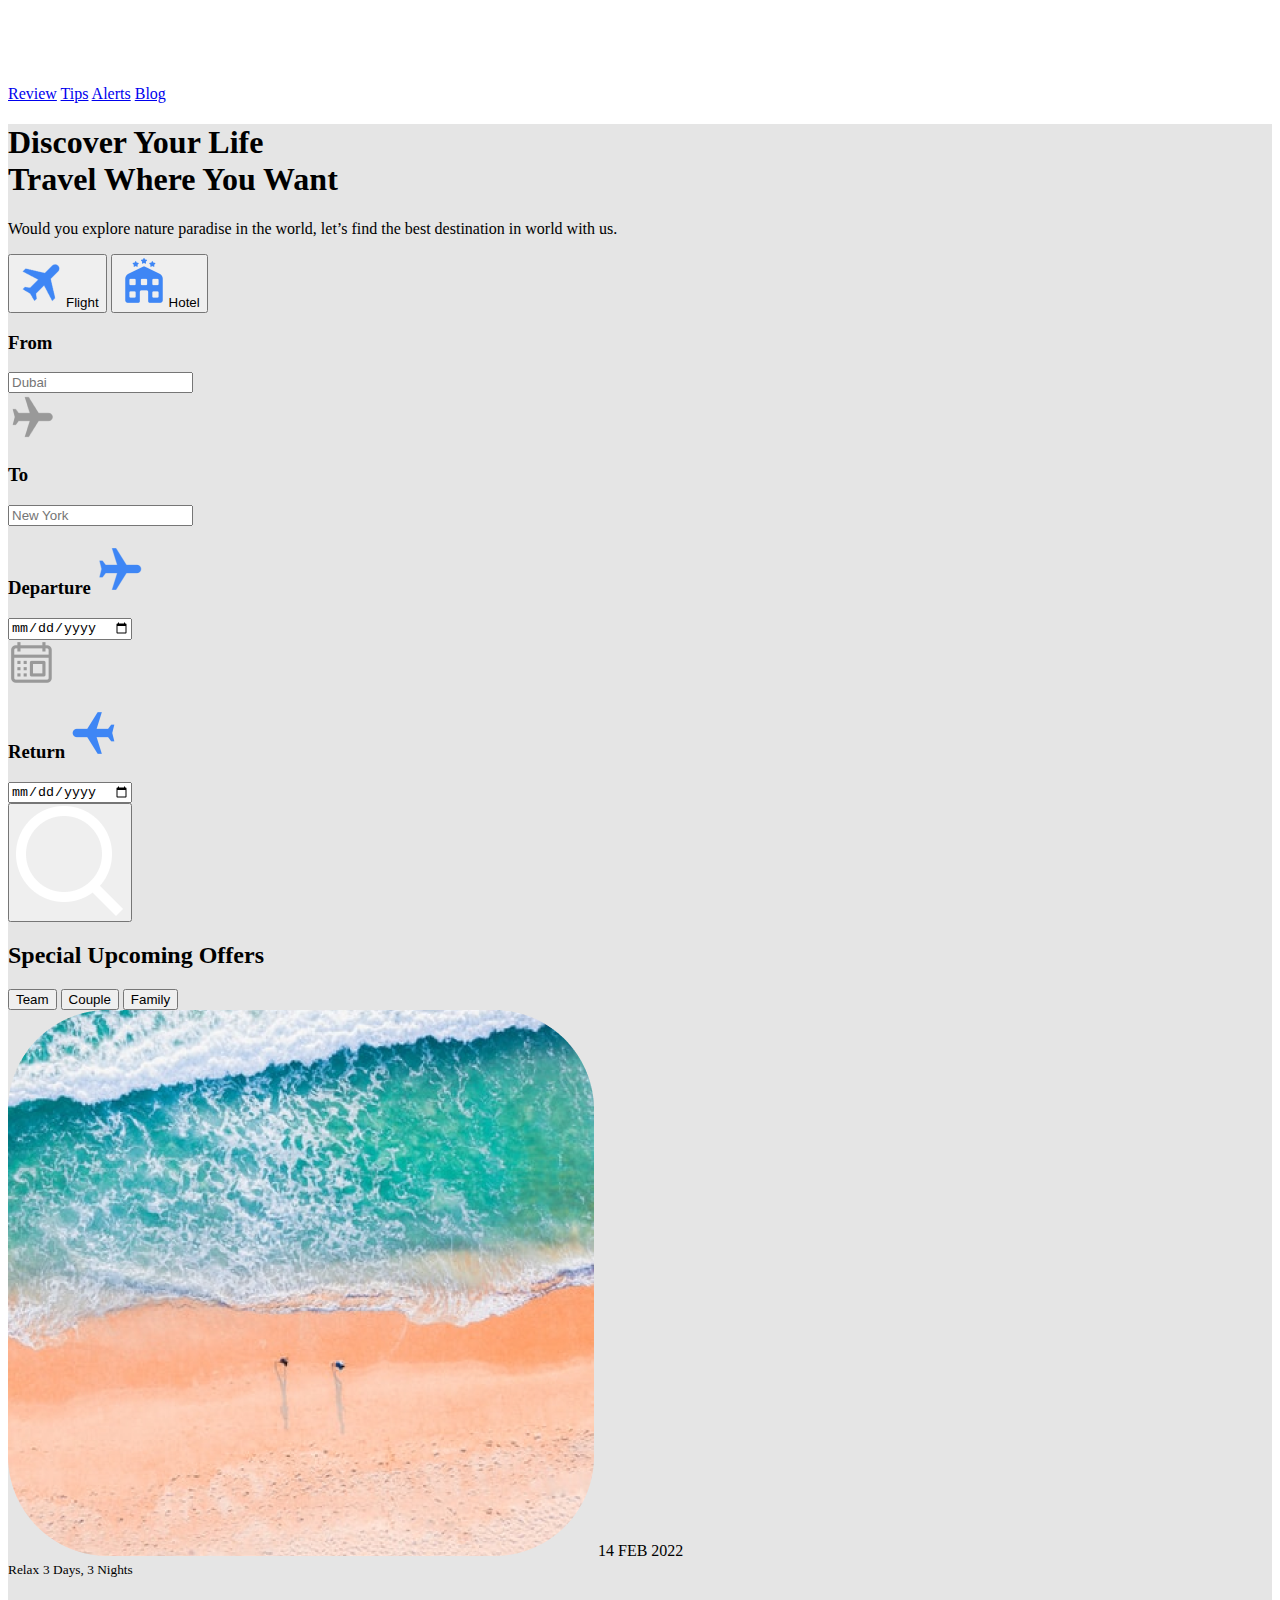
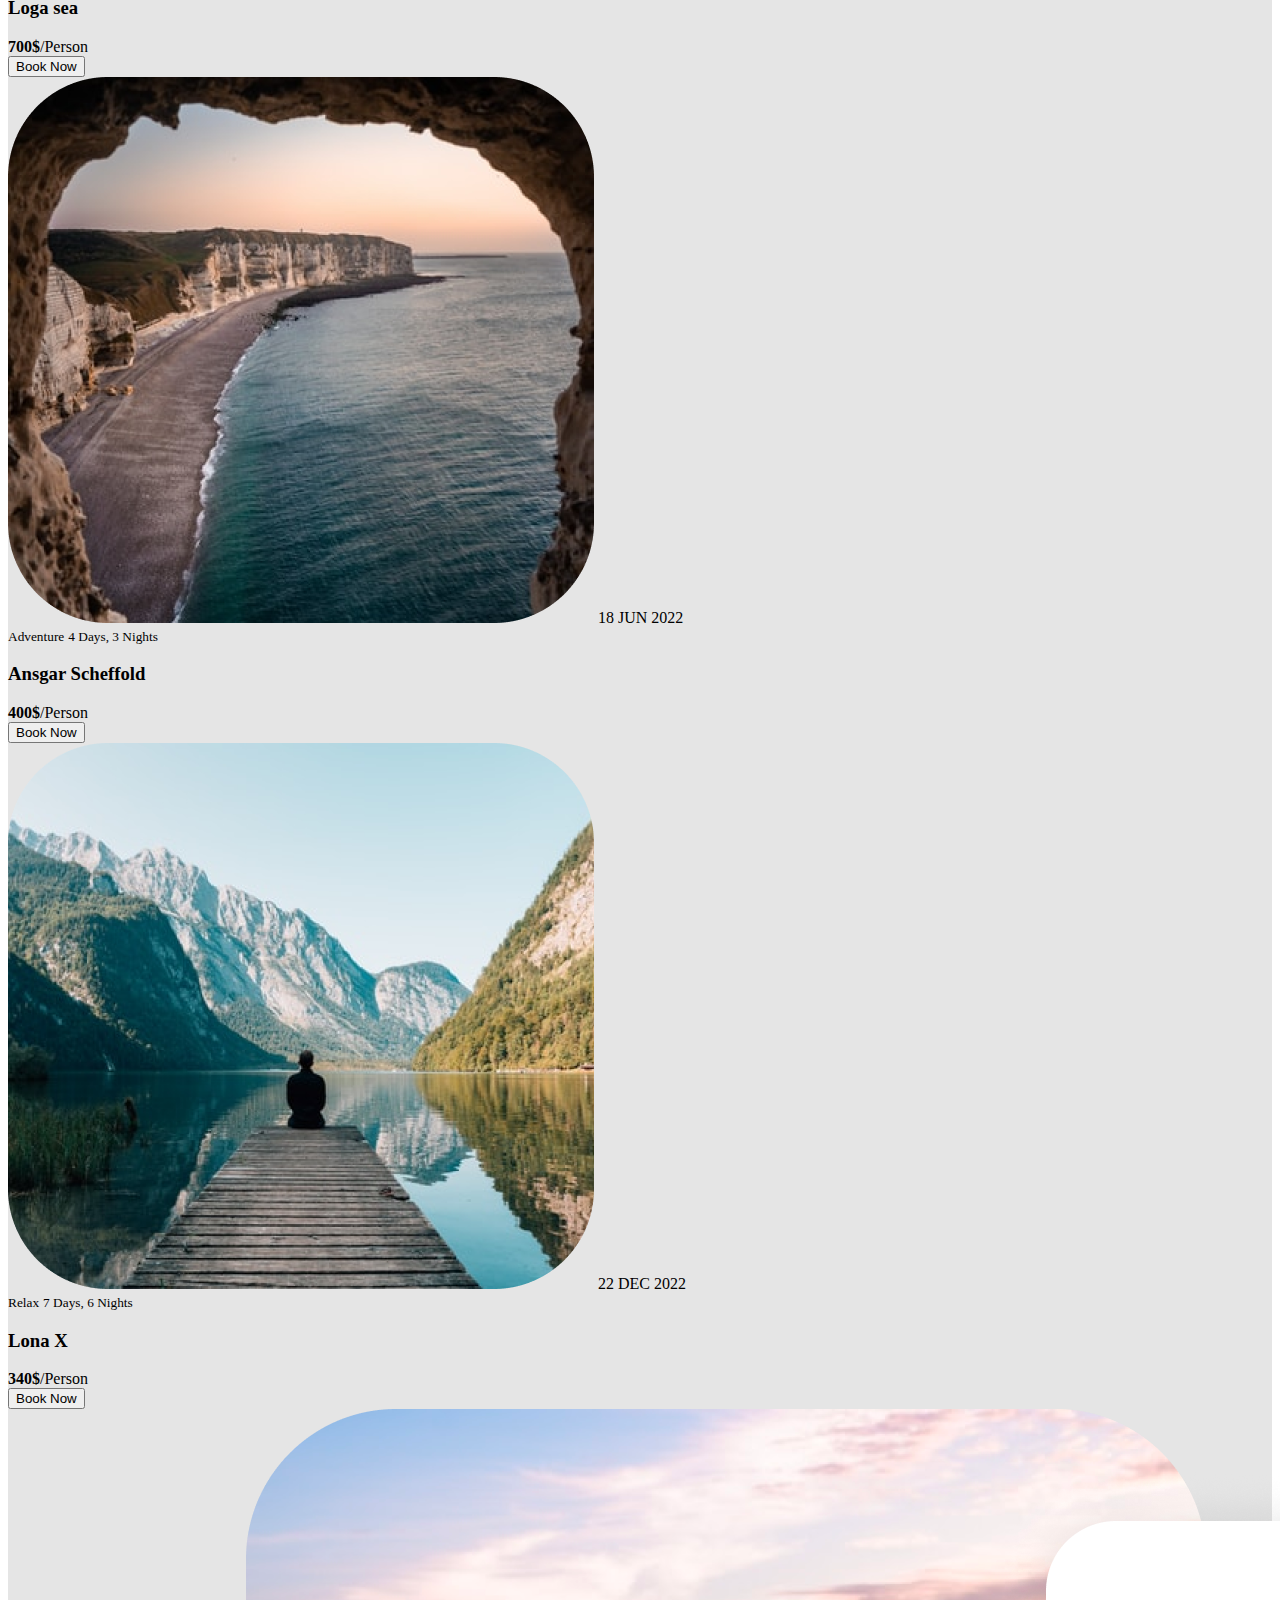
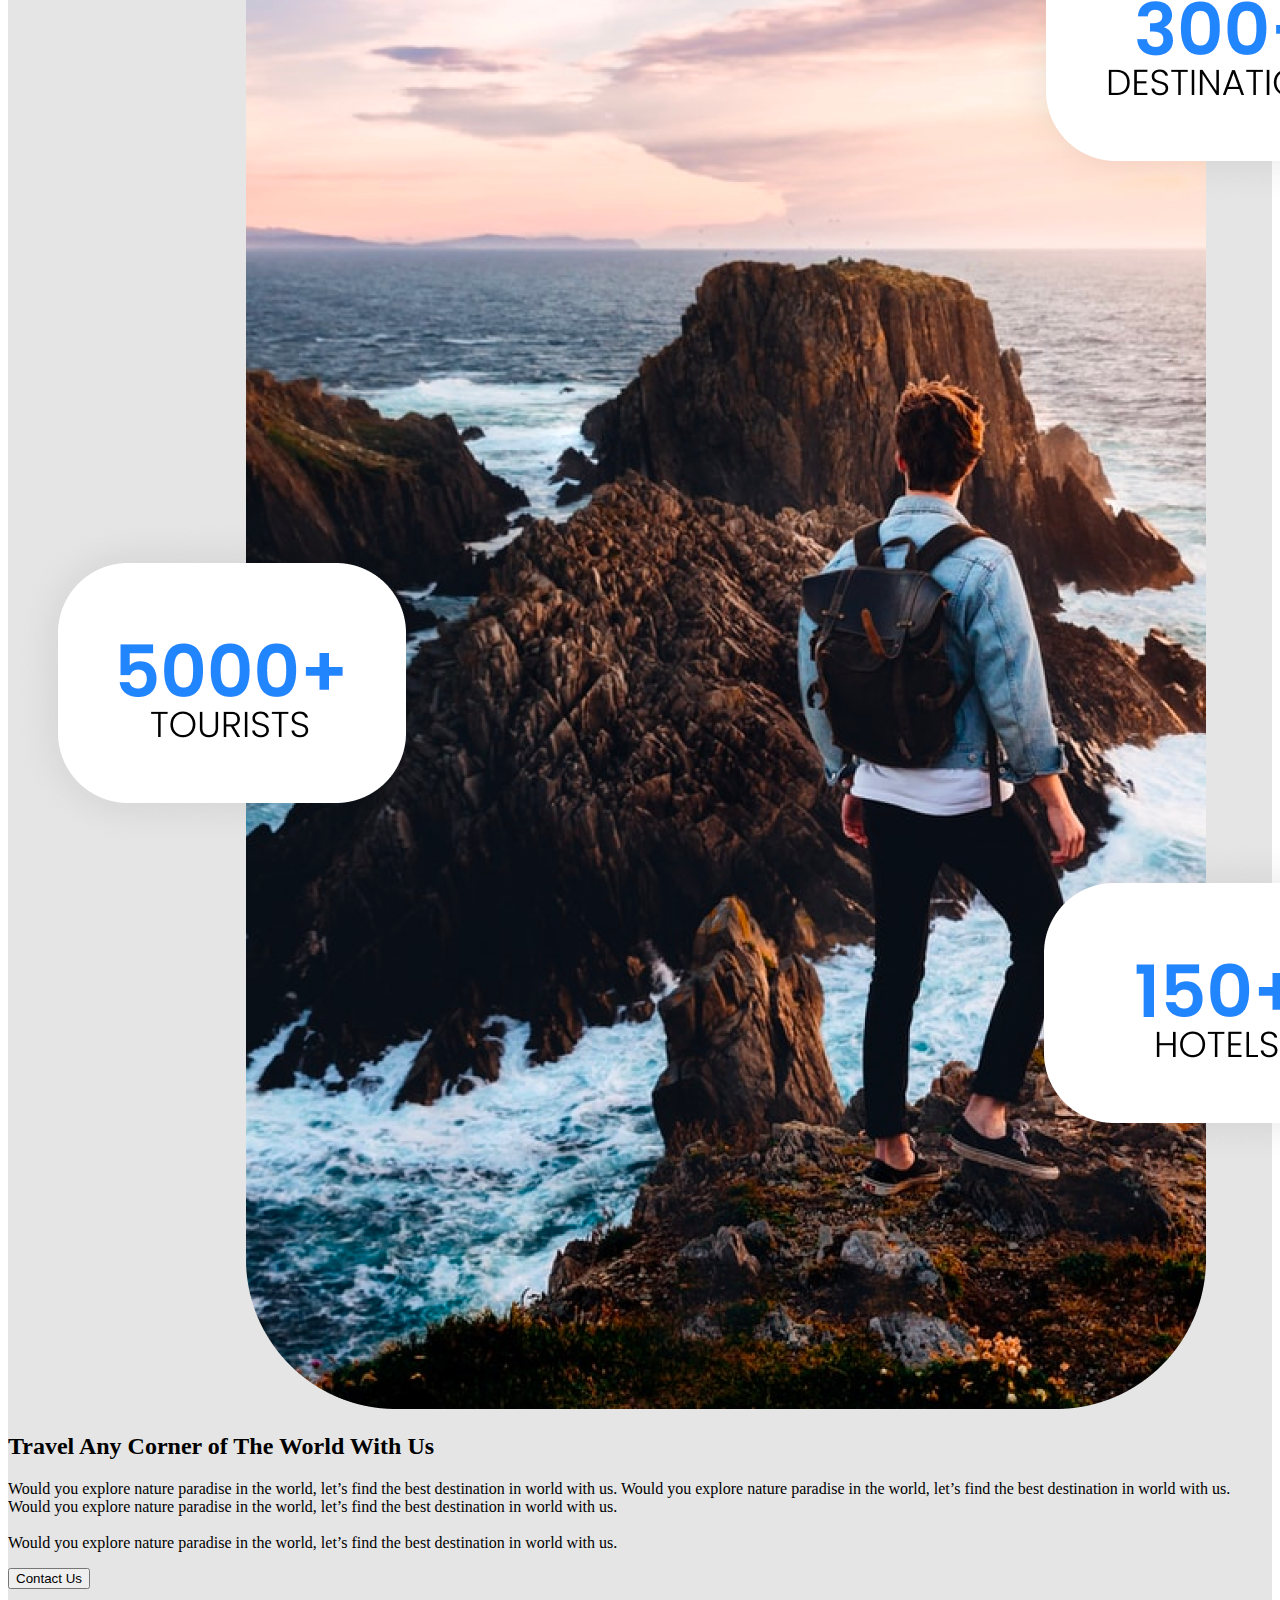
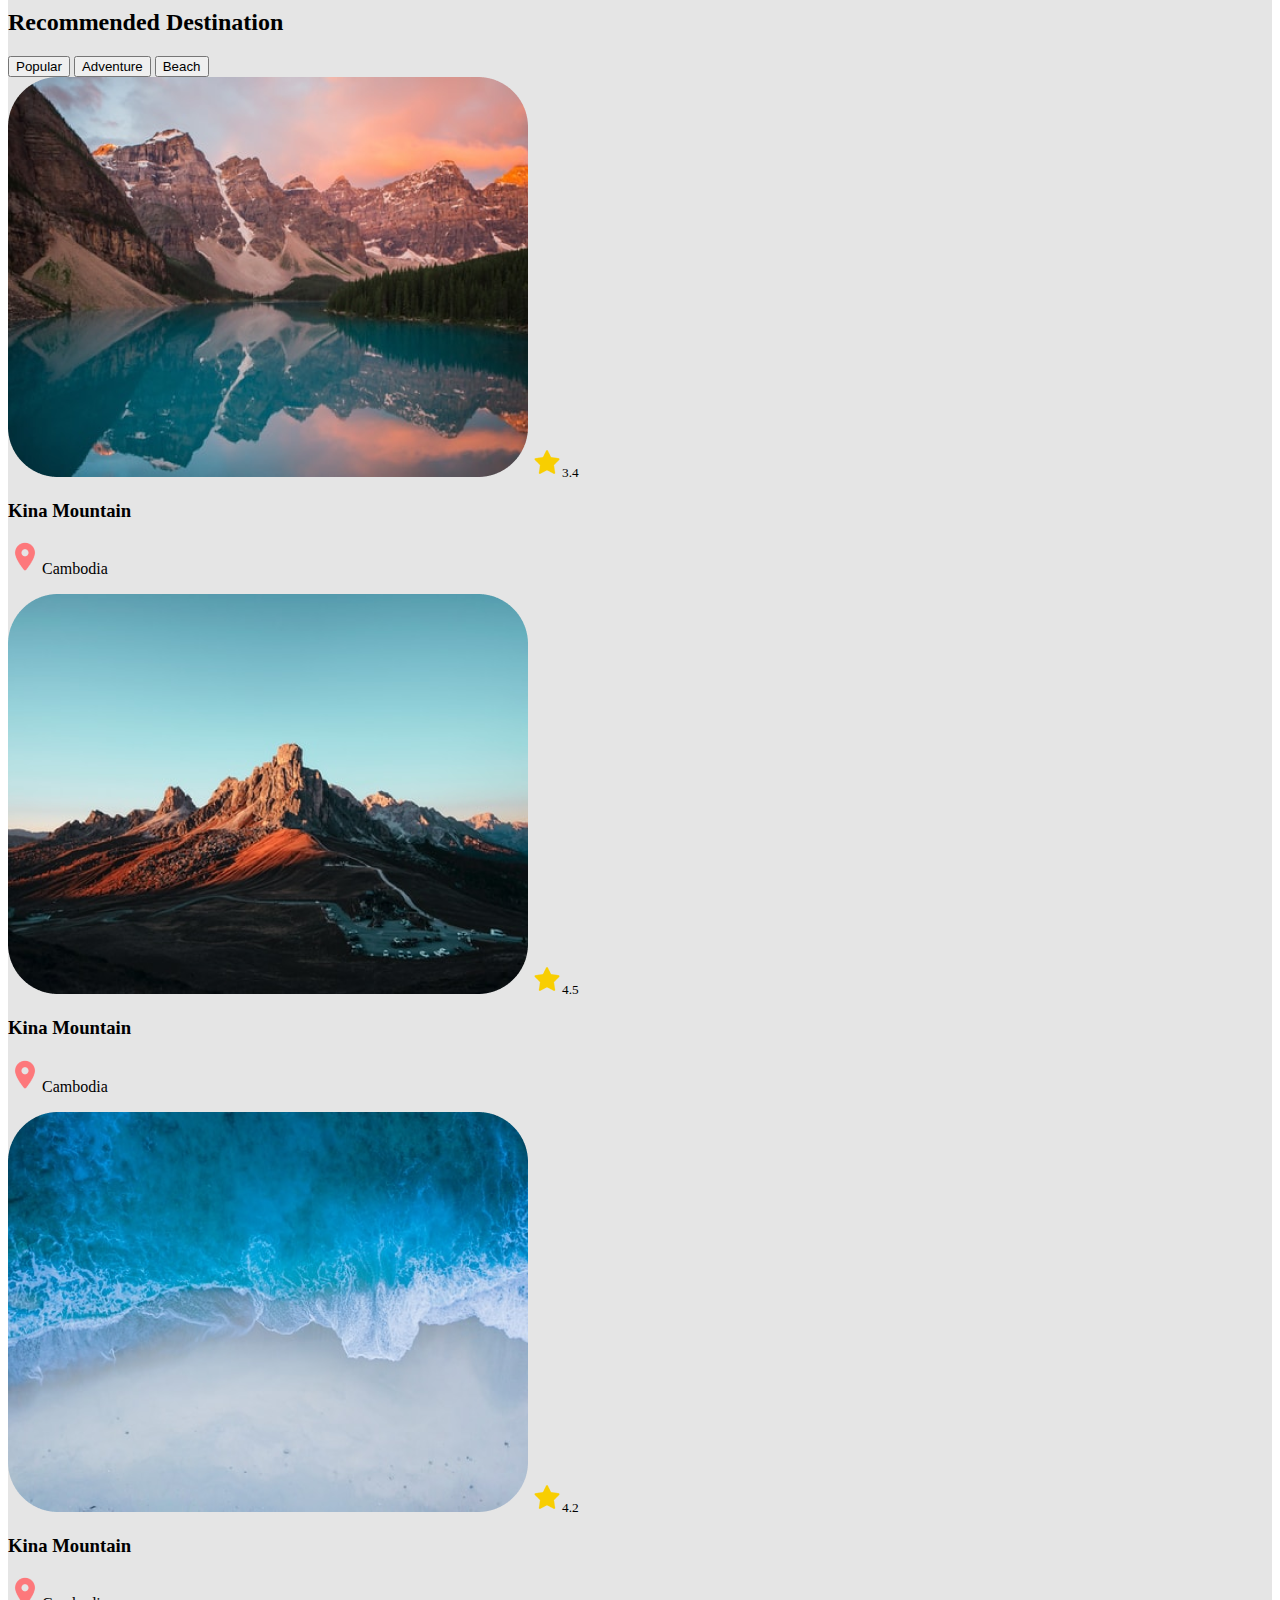
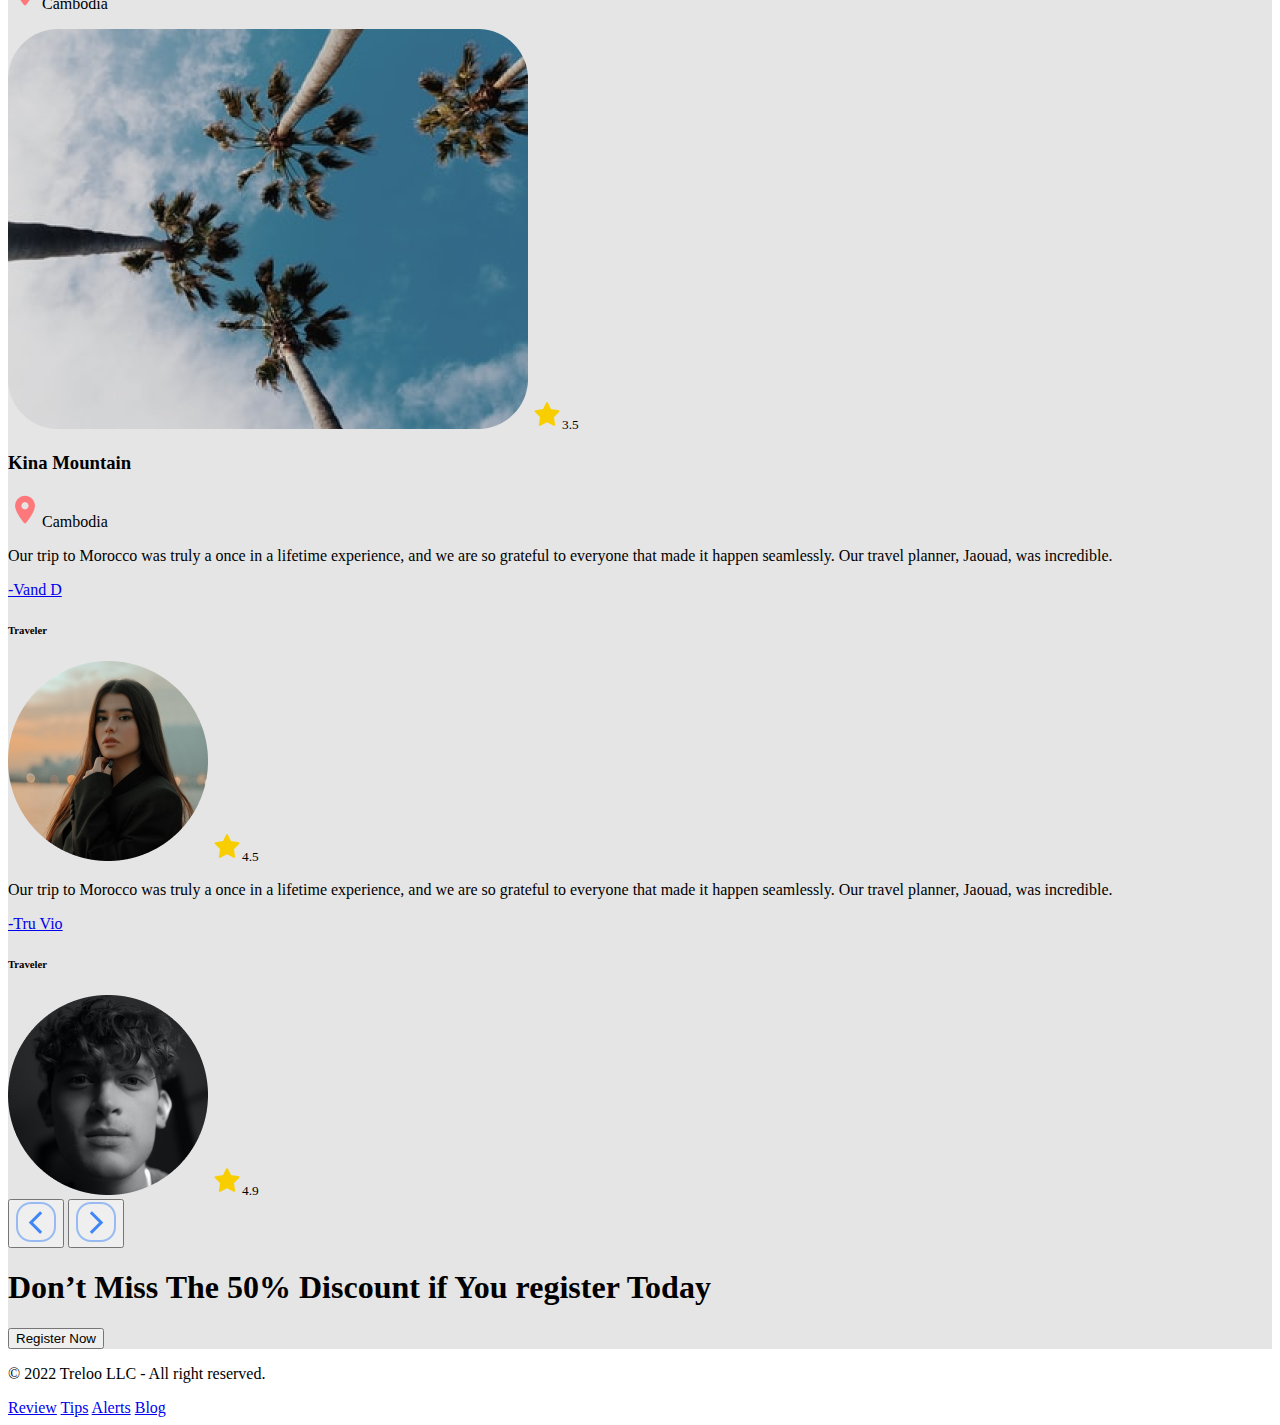
==== commit 7d1e7b9e: "Added project" ====
--- a/index.html
+++ b/index.html
@@ -4,22 +4,27 @@
     <meta charset="UTF-8">
     <meta name="viewport" content="width=device-width" />
     <title>Travel</title>
+    <link rel="stylesheet" href="style2.css">
+    <link rel="preconnect" href="https://fonts.googleapis.com">
+    <link rel="preconnect" href="https://fonts.gstatic.com" crossorigin>
+    <link href="https://fonts.googleapis.com/css2?family=Poppins:wght@300;500&display=swap" rel="stylesheet">
 </head>
 <body>
+    <header>
+        <nav class="header__nav">
+            <a href="index.html"><img class="logo" src="images/logo.png"></a>
+            <div class="nav-links">
+                <a class="nav__link" href="#">Review</a>
+                <a class="nav__link" href="#">Tips</a>
+                <a class="nav__link" href="#">Alerts</a>
+                <a class="nav__link" href="#">Blog</a>
+            </div>
+        </nav>
+    </header>
+
     <main style="background: #E5E5E5">
-        <section class="header">
-            <img src="images/background.png" class="header__img">
-            <nav class="nav">
-                <a href="index.html"><img src="images/logo.png"></a>
-                <div class="nav-links">
-                    <a class="nav__link" href="#">Review</a>
-                    <a class="nav__link" href="#">Tips</a>
-                    <a class="nav__link" href="#">Alerts</a>
-                    <a class="nav__link" href="#">Blog</a>
-                </div>
-            </nav>
-
-            <div class="header__text">
+        <section class="title">
+            <div class="title__text">
                 <h1>Discover Your Life<br>Travel Where You Want</h1>
                 <p>Would you explore nature paradise in the world, let’s find the best destination in world with us.</p>
             </div>
@@ -27,12 +32,12 @@
 
         <section class="search">
             <div class="tab_choice">
-                <button class="tab__btn"><img src="images/plane-tag.png">Flight</button>
+                <button class="tab__btn flight"><img src="images/plane-tag.png">Flight</button>
                 <button class="tab__btn"><img src="images/hotel-tag.png">Hotel</button>
             </div>
 
             <div class="search__box">
-                <div class="city__chose">
+                <div class="chose__box">
                     <div class="city__chose__box">
                         <h3>From</h3>
                         <input type="text" placeholder="Dubai">
@@ -44,14 +49,14 @@
                     </div>
                 </div>
 
-                <div class="date__chose">
+                <div class="chose__box">
                     <div class="date__chose__box">
                         <h3>Departure<img src="images/plane-horizontal.png"></h3>
                         <input type="date">
                     </div>
                     <img src="images/calendar-tag.png">
                     <div class="date__chose__box">
-                        <h3>Return<img src="images/plane-horizontal.png"></h3>
+                        <h3>Return<img src="images/plane-horizontal-r.png"></h3>
                         <input type="date">
                     </div>
                 </div>
@@ -62,74 +67,88 @@
 
 
         <section class="special-offers">
-            <h2>Special Upcoming Offers</h2>
+            <h2 class="sec_title">Special Upcoming Offers</h2>
 
             <div class="offer__tabs">
-                <button class="offer__tab">Team</button>
+                <button class="offer__tab team">Team</button>
                 <button class="offer__tab">Couple</button>
                 <button class="offer__tab">Family</button>
             </div>
 
             <div class="special-offers__cards">
                 <div class="offer_card">
-                    <img src="images/offer1.png">
-                    <time datetime="2022-02-14">14 FEB 2022</time>
+                    <div class="card_photo">
+                        <img src="images/offer1.png">
+                        <time datetime="2022-02-14">14 FEB 2022</time>
+                    </div>
 
                     <div class="card__tags">
-                        <small class="tag">Relax</small>
+                        <small class="tag relax">Relax</small>
                         <small class="duration">3 Days, 3 Nights</small>
                     </div>
 
-                    <div class="card__text">
-                        <h3>Loga sea</h3>
-                        <h4 style="display: inline">700$</h4><span>/Person</span>
-                    </div>
-
-                    <button>Book Now</button>
+                    <div class="card_bottom">
+                        <div class="card__text">
+                            <h3>Loga sea</h3>
+                            <h4 style="display: inline">700$</h4><span>/Person</span>
+                        </div>
+
+                        <button>Book Now</button>
+                    </div>
                 </div>
 
                 <div class="offer_card">
-                    <img src="images/offer2.png">
-                    <time datetime="2022-06-18">18 JUN 2022</time>
+                    <div class="card_photo">
+                        <img src="images/offer2.png">
+                        <time datetime="2022-06-18">18 JUN 2022</time>
+                    </div>
 
                     <div class="card__tags">
-                        <small class="tag">Adventure</small>
+                        <small class="tag adventure">Adventure</small>
                         <small class="duration">4 Days, 3 Nights</small>
                     </div>
 
-                    <div class="card__text">
-                        <h3>Ansgar Scheffold</h3>
-                        <h4 style="display: inline">400$</h4><span>/Person</span>
-                    </div>
-
-                    <button>Book Now</button>
+                    <div class="card_bottom">
+                        <div class="card__text">
+                            <h3>Ansgar Scheffold</h3>
+                            <h4 style="display: inline">400$</h4><span>/Person</span>
+                        </div>
+
+                        <button>Book Now</button>
+                    </div>
                 </div>
 
                 <div class="offer_card">
-                    <img src="images/offer3.png">
-                    <time datetime="2022-12-22">22 DEC 2022</time>
+                    <div class="card_photo">
+                        <img src="images/offer3.png">
+                        <time datetime="2022-12-22">22 DEC 2022</time>
+                    </div>
 
                     <div class="card__tags">
-                        <small class="tag">Relax</small>
+                        <small class="tag relax">Relax</small>
                         <small class="duration">7 Days, 6 Nights</small>
                     </div>
 
-                    <div class="card__text">
-                        <h3>Lona X</h3>
-                        <h4 style="display: inline">340$</h4><span>/Person</span>
-                    </div>
-
-                    <button>Book Now</button>
+                    <div class="card_bottom">
+                        <div class="card__text">
+                            <h3>Lona X</h3>
+                            <h4 style="display: inline">340$</h4><span>/Person</span>
+                        </div>
+
+                        <button>Book Now</button>
+                    </div>
                 </div>
             </div>
         </section>
 
 
         <section class="advertisement">
-            <img src="images/travel-image.png">
+            <div class="advert_img_container">
+                <img src="images/travel-image.png">
+            </div>
 
             <div class="advert__text">
-                <h2>Travel Any Corner of The World With Us</h2>
+                <h2 class="sec_title">Travel Any Corner of The World With Us</h2>
                 <p>Would you explore nature paradise in the world, let’s find the best destination in world with us.
                     Would you explore nature paradise in the world, let’s find the best destination in world with us.
                     Would you explore nature paradise in the world, let’s find the best destination in world with us.
@@ -142,20 +161,20 @@
 
 
         <section class="recommend">
-            <h1>Recommended Destination</h1>
+            <h2 class="sec_title">Recommended Destination</h2>
             <div class="rec__tabs">
-                <button class="rec__tab">Popular</button>
+                <button class="rec__tab popular">Popular</button>
                 <button class="rec__tab">Adventure</button>
                 <button class="rec__tab">Beach</button>
             </div>
 
-            <div class="recommend__card">
+            <div class="recommend__cards">
                 <div class="rec_card">
                     <img src="images/recommend1.png">
                     <small class="rating"><img src="images/star-tag.png">3.4</small>
 
                     <h3>Kina Mountain</h3>
-                    <p><img src="images/location-tag.png">Cambodia</p>
+                    <p class="location"><img src="images/location-tag.png">Cambodia</p>
 
                 </div>
 
@@ -164,7 +183,7 @@
                     <small class="rating"><img src="images/star-tag.png">4.5</small>
 
                     <h3>Kina Mountain</h3>
-                    <p><img src="images/location-tag.png">Cambodia</p>
+                    <p class="location"><img src="images/location-tag.png">Cambodia</p>
 
                 </div>
 
@@ -173,7 +192,7 @@
                     <small class="rating"><img src="images/star-tag.png">4.2</small>
 
                     <h3>Kina Mountain</h3>
-                    <p><img src="images/location-tag.png">Cambodia</p>
+                    <p class="location"><img src="images/location-tag.png">Cambodia</p>
 
                 </div>
 
@@ -182,7 +201,7 @@
                     <small class="rating"><img src="images/star-tag.png">3.5</small>
 
                     <h3>Kina Mountain</h3>
-                    <p><img src="images/location-tag.png">Cambodia</p>
+                    <p class="location"><img src="images/location-tag.png">Cambodia</p>
 
                 </div>
             </div>
@@ -193,7 +212,7 @@
         <section class="feedbacks">
             <div class="feedback__cards">
                 <div class="feedback_card">
-                    <img src="images/quotes.png">
+<!--                    <img src="images/quotes.png">-->
                     <p>Our trip to Morocco was truly a once in a lifetime experience,
                         and we are so grateful to everyone that made it happen seamlessly.
                         Our travel planner, Jaouad, was incredible.</p>
@@ -208,7 +227,7 @@
                 </div>
 
                 <div class="feedback_card">
-                    <img src="images/quotes.png">
+<!--                    <img src="images/quotes.png">-->
                     <p>Our trip to Morocco was truly a once in a lifetime experience,
                         and we are so grateful to everyone that made it happen seamlessly.
                         Our travel planner, Jaouad, was incredible.</p>
@@ -223,14 +242,15 @@
                 </div>
             </div>
 
-            <button><img src="images/left-butt.png"></button>
-            <button><img src="images/right-butt.png"></button>
-
-        </section>
-
-
-        <section class="discount">
-            <img src="images/discount_back.png">
+            <div class="feedback__buttons">
+                <button><img src="images/left-butt.png"></button>
+                <button><img src="images/right-butt.png"></button>
+            </div>
+        </section>
+
+
+    <section class="discount">
+<!--        <img src="images/discount_back.png">-->
 
             <h1>Don’t Miss The 50% Discount if You register Today</h1>
 
@@ -238,16 +258,16 @@
         </section>
     </main>
 
-    <div class="footer">
+    <footer class="footer">
         <p>© 2022 Treloo LLC - All right reserved.</p>
 
-        <div class="footer__links">
+        <nav class="footer__links">
             <a href="#">Review</a>
             <a href="#">Tips</a>
             <a href="#">Alerts</a>
             <a href="#">Blog</a>
-        </div>
-    </div>
+        </nav>
+    </footer>
 
 </body>
 </html>
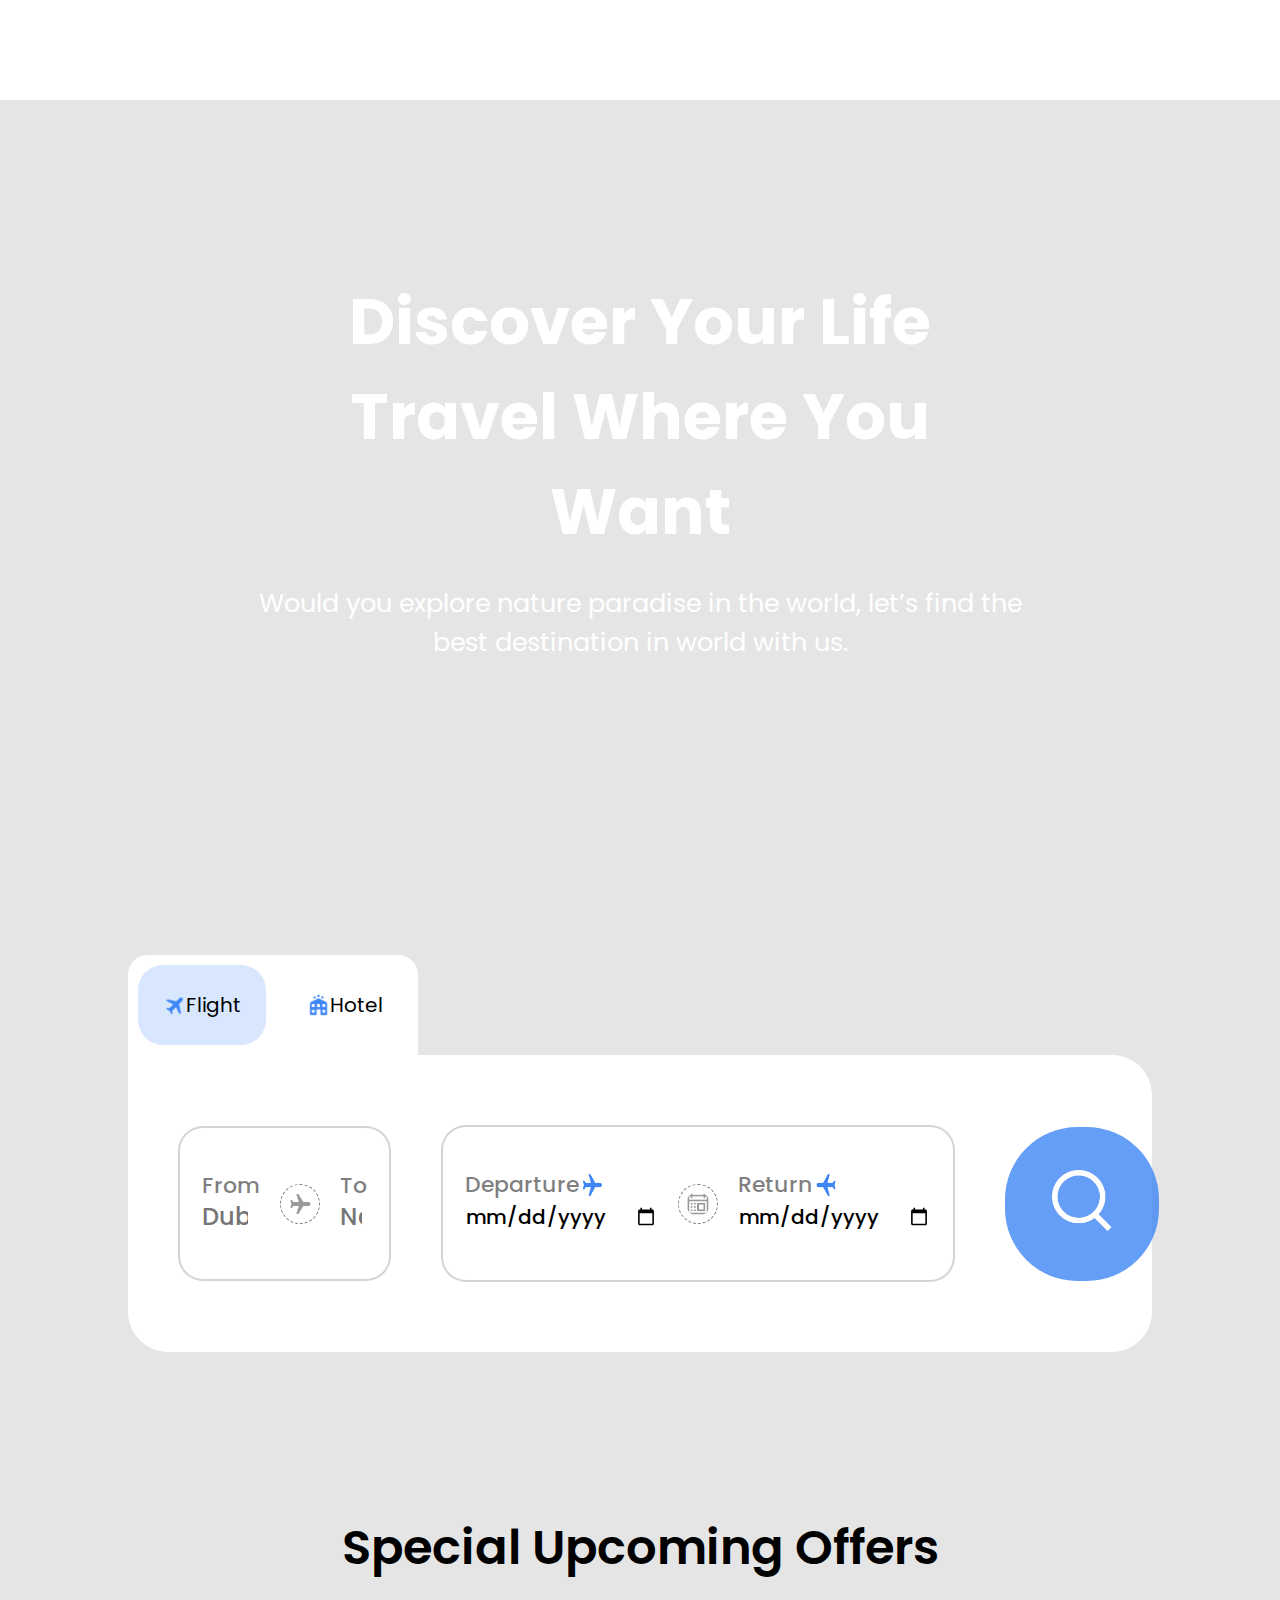
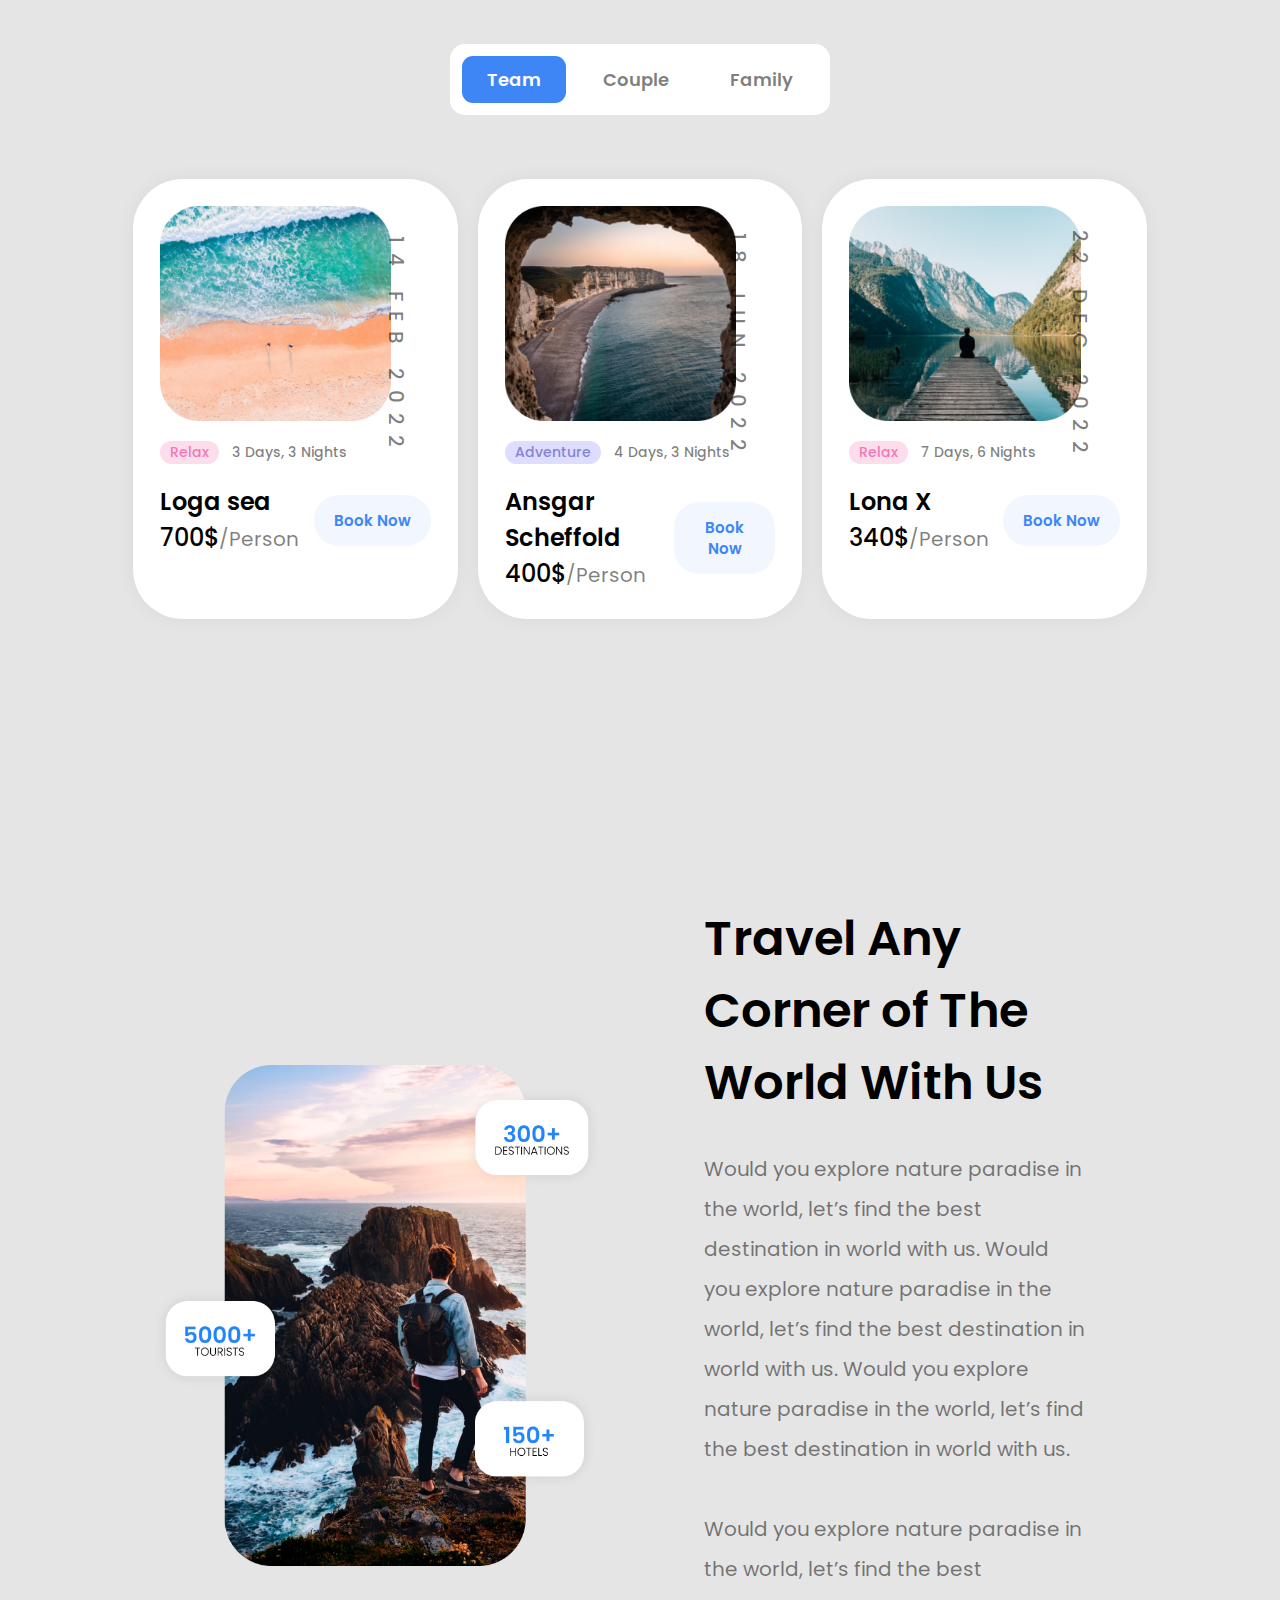
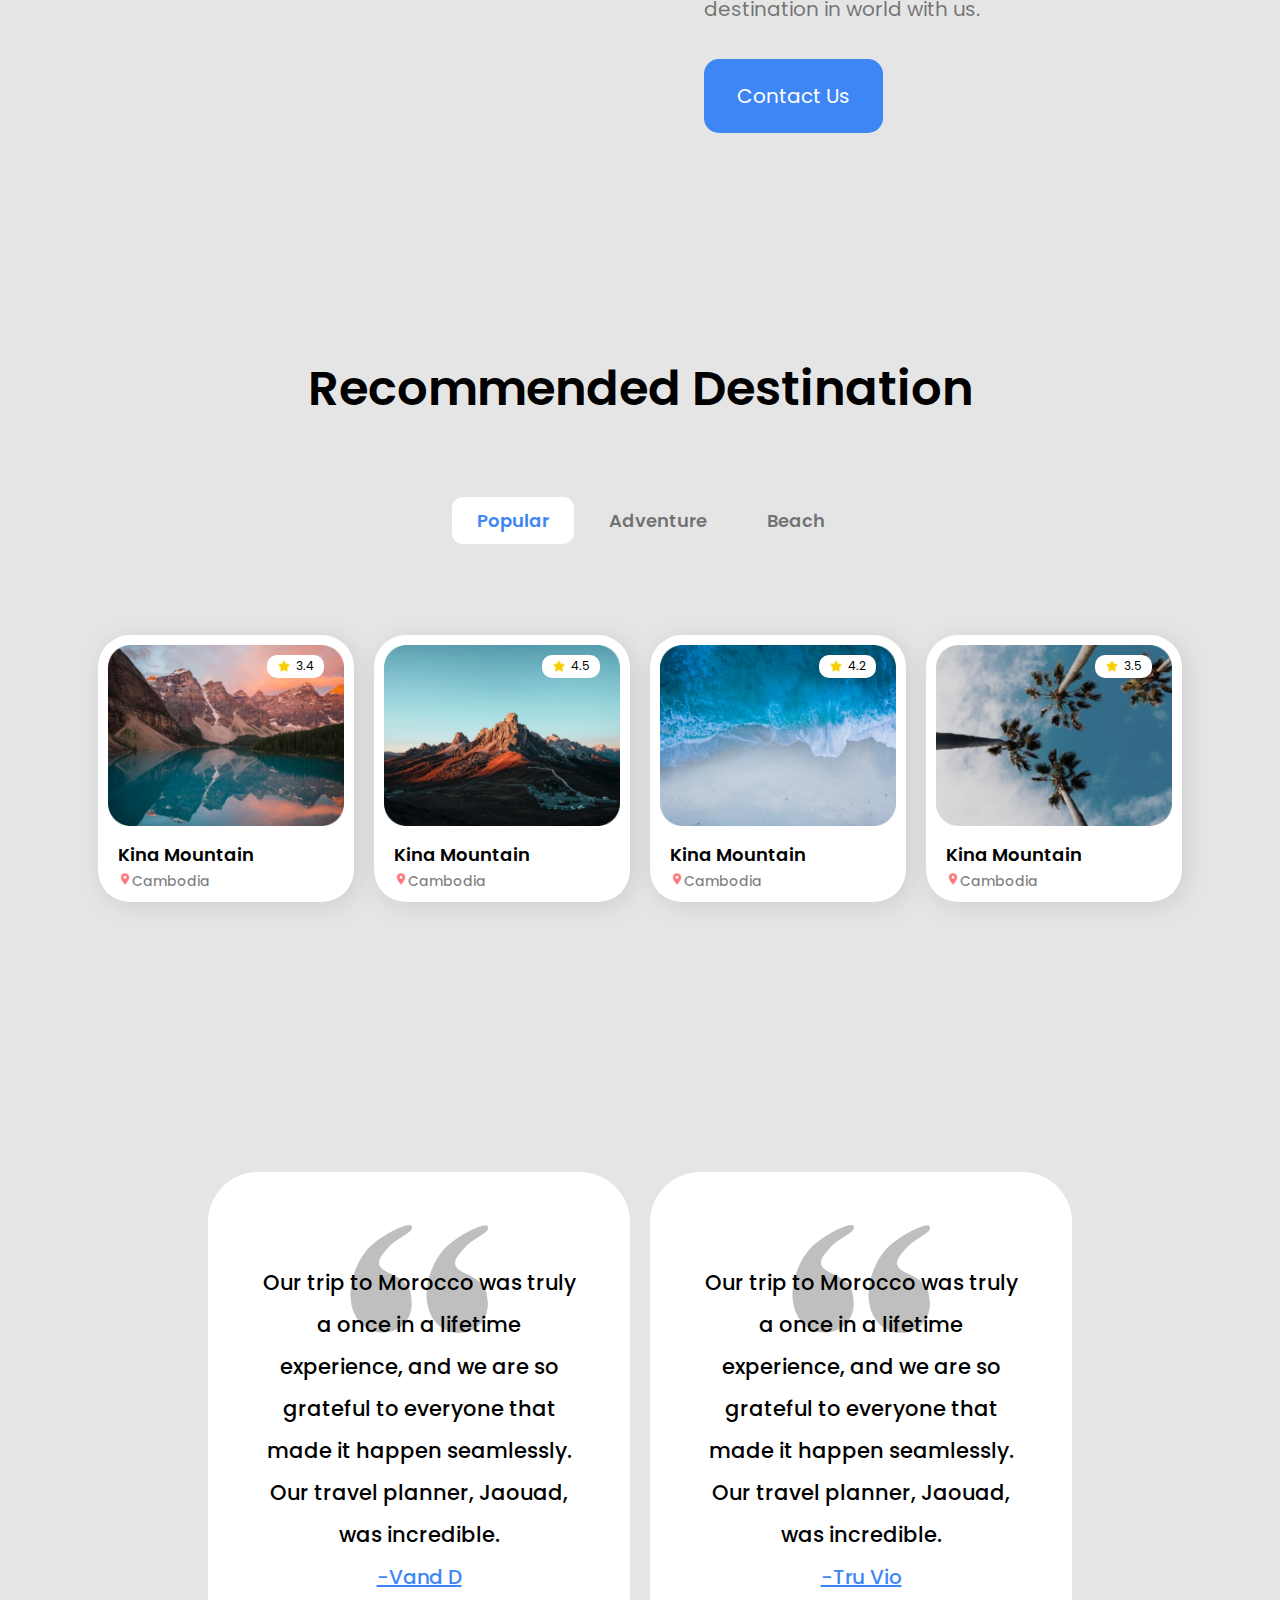
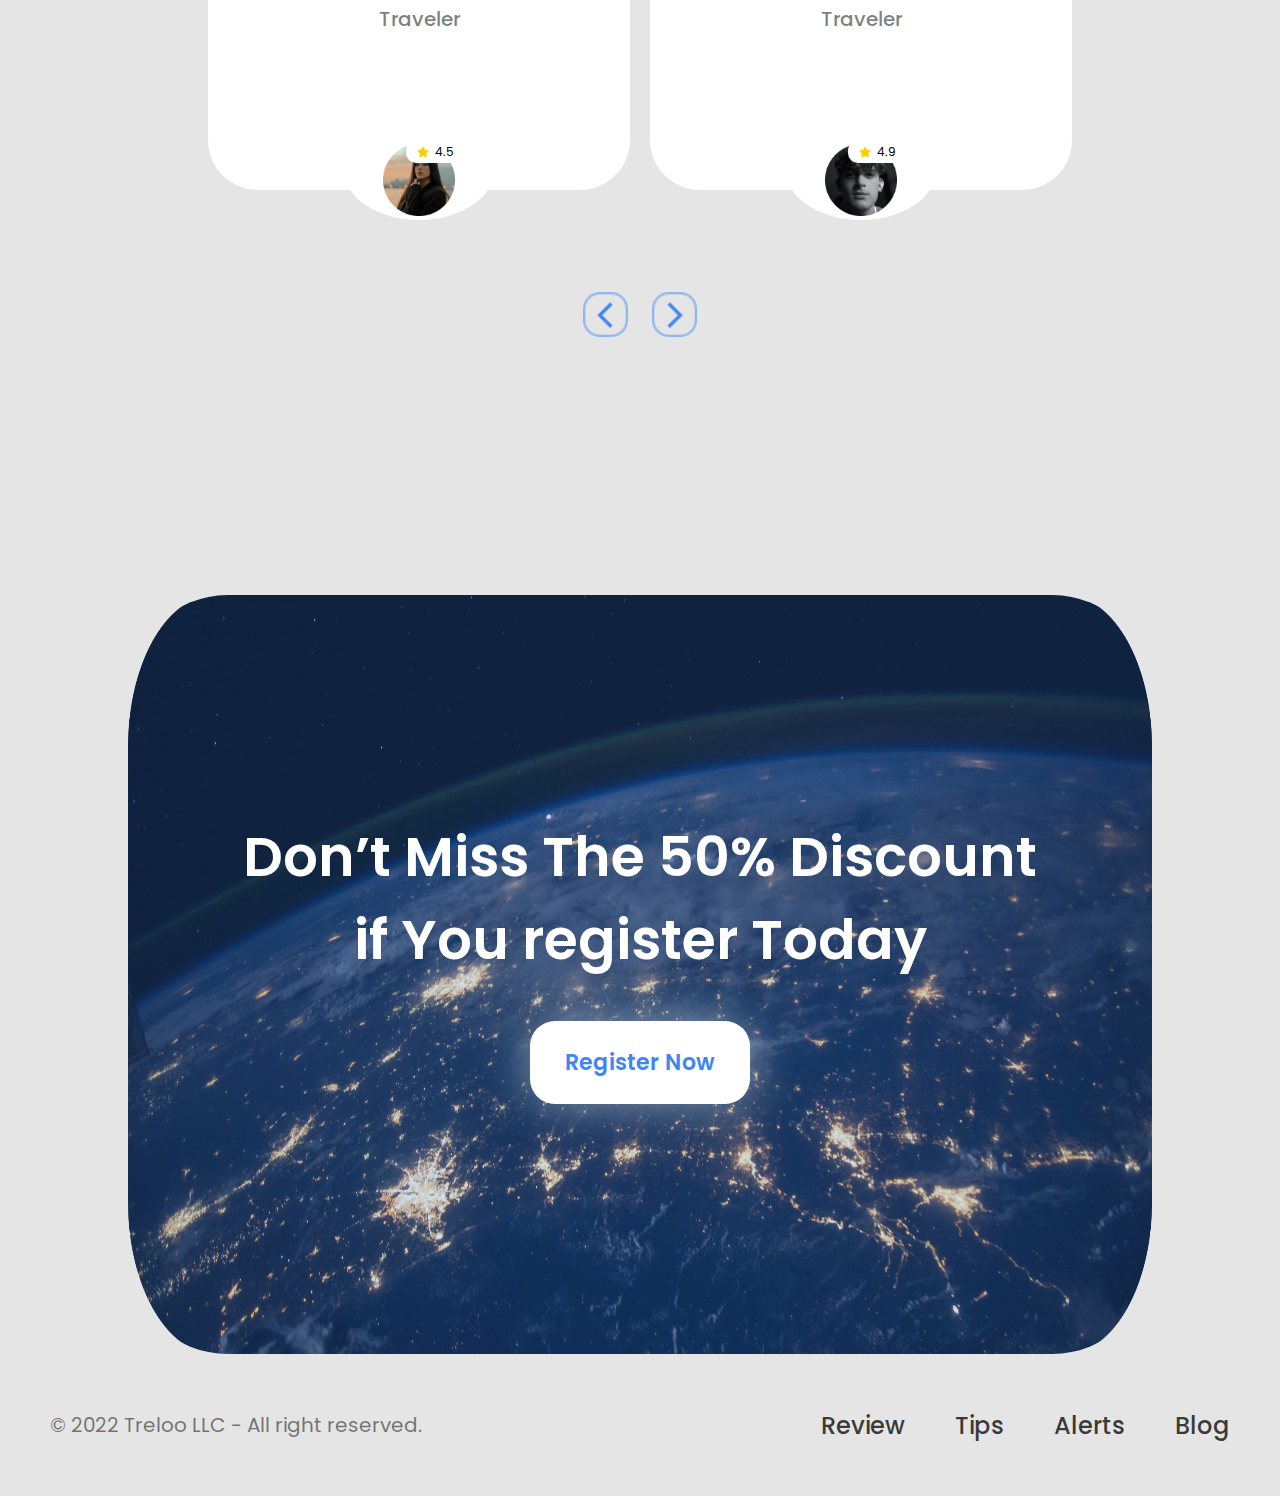
==== commit c45348a0: "fixed path for css file" ====
--- a/index.html
+++ b/index.html
@@ -4,7 +4,7 @@
     <meta charset="UTF-8">
     <meta name="viewport" content="width=device-width" />
     <title>Travel</title>
-    <link rel="stylesheet" href="style2.css">
+    <link rel="stylesheet" href="style.css">
     <link rel="preconnect" href="https://fonts.googleapis.com">
     <link rel="preconnect" href="https://fonts.gstatic.com" crossorigin>
     <link href="https://fonts.googleapis.com/css2?family=Poppins:wght@300;500&display=swap" rel="stylesheet">
--- a/style.css
+++ b/style.css
@@ -0,0 +1,645 @@
+html {
+    font-size: 62.5%;
+    scroll-behavior: smooth;
+}
+* {
+    margin: 0;
+    padding: 0;
+    box-sizing: border-box;
+    font-family: 'Poppins', sans-serif;
+    /*border: 0.5px solid red;*/
+}
+body {
+    overflow-x: hidden;
+}
+
+/*==================== header =====================*/
+header {
+    height: 100px;
+    background-image: url(./images/background.png);
+    background-size: cover;
+}
+.header__nav {
+    display: flex;
+    justify-content: space-between;
+    align-items: center;
+    padding: 4rem 8rem;
+}
+.logo {
+    margin-left: 3.5rem;
+    height: 4rem;
+}
+.nav-links {
+    flex: 1;
+    text-align: right;
+    position: relative;
+}
+.nav-links a {
+    color: #fff;
+    text-decoration: none;
+    padding: 1.5rem 3.5rem;
+    margin: 5px;
+    border-radius: 10px;
+    font-size: 2.5rem;
+}
+.nav-links a:hover {
+    background-color: #fff;
+    color: #3E86F5;
+    border-radius: 10px;
+    transition: 0.1s;
+    box-shadow: 0 0 15px 0 #3d3d3d;
+}
+
+/*==================== start page =====================*/
+.title {
+    background-image: url(./images/background.png);
+    background-position: center center;
+    background-size: cover;
+    height: 110vh;
+    position: relative;
+}
+.title__text {
+    position: absolute;
+    top: 40vh;
+    left: 40vw;
+    transform: translate(-20vw, -50%);
+    text-align: center;
+    color: #fff;
+}
+.title__text h1 {
+    font-size: 5vw;
+    padding: 2rem 0;
+}
+.title__text p {
+    font-size: 2vw;
+    padding: 0.5rem 0;
+}
+
+
+.sec_title {
+    font-weight: 600;
+    font-size: 4.8rem;
+    line-height: 7.2rem;
+    text-align: center;
+    color: #000000;
+}
+/*==================== search box =====================*/
+.search {
+    position: relative;
+    padding: 0 10vw;
+    margin-top: -15vh;
+}
+.tab_choice{
+    width: 290px;
+    height: 100px;
+    background-color: #fff;
+    display: flex;
+    justify-content: space-between;
+    padding: 10px 10px;
+    border-radius: 20px 20px 0 0;
+}
+.tab_choice button {
+    display: flex;
+    padding: 7px 25px;
+    border: none;
+    border-radius: 25px;
+    background-color: #fff;
+    font-size: 2rem;
+    color: #000;
+    cursor: pointer;
+    align-items: center;
+}
+.tab_choice button img {
+    width: 2.3rem;
+}
+.tab_choice button:hover {
+    background-color: rgba(62, 134, 245, 0.2);
+    transition: 0.1s;
+}
+.tab__btn.flight {
+    background-color: rgba(62, 134, 245, 0.2);
+}
+
+.search__box {
+    background: #fff;
+    display: flex;
+    align-items: center;
+    padding: 7rem 5rem;
+    justify-content: space-between;
+    gap: 5rem;
+    border-radius: 0 4rem 4rem 4rem ;
+}
+.chose__box {
+    height: auto;
+    padding: 4.4rem 2.2rem;
+    background: #ffffff;
+    border: 2px solid rgba(172, 172, 172, 0.5);
+    border-radius: 2.5rem;
+    display: flex;
+    align-items: center;
+    justify-content: space-between;
+    gap: 2rem;
+}
+.chose__box img {
+    width: 4rem;
+    height: 4rem;
+    padding: 0.7rem 0.7rem;
+    border: 1px dashed rgba(0, 0, 0, 0.5);
+    border-radius: 50%;
+}
+.city__chose__box h3 {
+    font-weight: 500;
+    font-size: 2.2rem;
+    line-height: 2.7rem;
+    display: flex;
+    align-items: center;
+    color: rgba(0, 0, 0, 0.5);
+}
+.city__chose__box input {
+    border: none;
+    width: 80%;
+    /*hide arrow*/
+    -webkit-appearance: none;
+    outline: none;
+    background: none;
+    font-weight: 500;
+    font-size: 2.4rem;
+    line-height: 3.6rem;
+    color: #000000;
+    cursor: pointer;
+}
+.date__chose__box h3 {
+    font-weight: 500;
+    font-size: 2.2rem;
+    line-height: 2.7rem;
+    display: flex;
+    align-items: center;
+    color: rgba(0, 0, 0, 0.5);
+}
+.date__chose__box img {
+    width: 2.6rem;
+    height: 2.6rem;
+    border: none;
+    padding: 0 0;
+}
+.date__chose__box input {
+    border: none;
+    outline: none;
+    background: none;
+    font-weight: 500;
+    font-size: 2rem;
+    line-height: 3.6rem;
+    color: #000000;
+    cursor: pointer;
+}
+
+.search__box button {
+    height: 15.4rem;
+    width: 15.4rem;
+    background: rgba(62, 134, 245, 0.8);
+    border-radius: 47%;
+    aspect-ratio : 1 / 1;
+    border: none;
+    cursor: pointer;
+}
+.search__box button img {
+    max-width: 6rem;
+    transition: all 0.2s ease-in-out;
+}
+.search__box button:hover {
+    background: rgba(62, 134, 245, 0.85);
+    box-shadow: #3E86F5BA 0 0 8px 0;
+}
+
+
+/*==================== special offers page =====================*/
+.special-offers {
+    padding: 16rem 5rem;
+}
+.offer__tabs {
+    max-width: 38rem;
+    padding: 1.2rem;
+    margin: 6rem auto 0;
+    background: #ffffff;
+    border-radius: 1.5rem;
+    display: flex;
+    align-items: center;
+    justify-content: space-between;
+    gap: 1rem;
+}
+
+.offer__tabs button {
+    transition: 0.3s;
+    border-radius: 1.1rem;
+    padding: 1rem 2.5rem;
+    font-weight: 600;
+    font-size: 1.8em;
+    line-height: 2.7rem;
+    border: none;
+    background: #ffffff;
+    color: rgba(0, 0, 0, 0.5);
+}
+.offer__tabs button:hover {
+    background: #3e86f5;
+    color: #ffffff;
+}
+.offer__tab.team {
+    background: #3e86f5;
+    transition: 0.4s;
+    color: #ffffff;
+}
+
+.special-offers__cards {
+    margin-top: 4rem;
+    display: flex;
+    align-self: start;
+    justify-content: center;
+    padding: 2% 7%;
+    gap: 2rem;
+}
+
+.offer_card {
+    width: 270rem;
+    position: relative;
+    padding: 2.7rem;
+    background: #ffffff;
+    border-radius: 50px;
+    box-shadow: 0 0 20px rgba(0, 0, 0, 0.05);
+}
+.offer_card:hover {
+    box-shadow: 0 0 15px 0 #4d4d4d;
+    transition: 0.3s;
+}
+.offer_card img {
+    width: 96%;
+}
+.card_photo {
+    padding-right: 3rem;
+    display: flex;
+    align-items: start;
+}
+.card_photo time {
+    position: absolute;
+    right: -15%;
+    top: 35%;
+    font-weight: 500;
+    font-size: 2rem;
+    line-height: 2.7rem;
+    letter-spacing: 0.5em;
+    color: rgba(0, 0, 0, 0.5);
+    transform: rotate(90deg);
+}
+.card__tags {
+    display: flex;
+    align-items: center;
+    padding: 2rem 0;
+}
+.tag {
+    border-radius: 10rem;
+    font-weight: 500;
+    font-size: 1.4rem;
+    line-height: 2.1rem;
+    padding: 0.1rem 1rem;
+}
+.tag.relax {
+    background: #fcddec;
+    color: #f178b6;
+}
+.tag.adventure {
+    background: #ddddff;
+    color: #8484d3;
+}
+.duration {
+    font-weight: 500;
+    font-size: 1.4rem;
+    line-height: 2.1rem;
+    color: rgba(0, 0, 0, 0.5);
+    padding-left: 1.3rem;
+}
+.card__text h3 {
+    font-weight: 600;
+    font-size: 2.4rem;
+    line-height: 3.6rem;
+    color: #000000;
+}
+.card_bottom {
+    display: flex;
+    align-items: center;
+    justify-content: space-between;
+
+}
+.card__text h4 {
+    font-weight: 500;
+    font-size: 2.4rem;
+    line-height: 3.6rem;
+    color: #000000;
+}
+.card__text span{
+      color: rgba(0, 0, 0, 0.5);
+      font-size: 2rem;
+}
+.card_bottom button {
+    cursor: pointer;
+    border: none;
+    padding: 1.5rem 2rem;
+    font-weight: 600;
+    font-size: 1.5rem;
+    line-height: 2.1rem;
+    color: #3e86f5;
+    background: #f2f6ff;
+    border-radius: 2.5rem 2.5rem 2.5rem 2.5rem;
+    transition: 0.2s;
+}
+.card_bottom button:hover {
+    background: rgba(62, 134, 245, 0.85);
+    color: #ffffff;
+}
+
+
+/*==================== advertisement page =====================*/
+.advertisement {
+    display: flex;
+    align-items: center;
+    padding: 10rem 15rem;
+}
+.advert_img_container {
+    width: 50%;
+}
+.advert_img_container img {
+    width: 100%;
+}
+.advert__text {
+    display: flex;
+    align-items: flex-start;
+    flex-direction: column;
+    width: 47%;
+    margin-left: 10rem;
+}
+.advert__text h2 {
+    text-align: left;
+}
+.advert__text p {
+    font-weight: 400;
+    font-size: 2rem;
+    line-height: 200%;
+    color: rgba(0, 0, 0, 0.5);
+    padding-top: 3rem;
+    width: 90%;
+}
+.advert__text button {
+    margin-top: 3rem;
+    padding: 2rem 3.1rem;
+    border-radius: 1.5rem;
+    background-color: #3E86F5;
+    color: #fff;
+    font-size: 2rem;
+    border: 2px solid #3E86F5;
+    cursor: pointer;
+}
+.advert__text button:hover {
+    border: 2px solid #528dec;
+    transition: 0.1s;
+    box-shadow: 0 0 15px 0 #3d3d3d;
+}
+
+
+/*==================== recommendations page =====================*/
+.recommend {
+    padding: 12rem 0;
+}
+.rec__tabs {
+    max-width: 40rem;
+    padding: 1.2rem;
+    margin: 6rem auto 0;
+    display: flex;
+    align-items: center;
+    justify-content: space-between;
+    gap: 1rem;
+}
+.rec__tabs button {
+    transition: 0.4s;
+    border-radius: 1.1rem;
+    padding: 1rem 2.5rem;
+    border: none;
+    background: #e5e5e5;
+    font-weight: 600;
+    font-size: 1.8rem;
+    line-height: 2.7rem;
+    color: rgba(0, 0, 0, 0.5);
+}
+.rec__tabs button:hover {
+    background: #ffffff;
+    transition: all 0.4s;
+    color: #3e86f5;
+}
+.rec__tab.popular {
+    background: #ffffff;
+    transition: all 0.4s;
+    color: #3e86f5;
+}
+.recommend__cards {
+    padding-top: 7.9rem;
+    display: flex;
+    align-items: center;
+    justify-content: center;
+    flex-wrap: wrap;
+    gap: 2rem;
+}
+.rec_card {
+    width: 20vw;
+    position: relative;
+    background: #ffffff;
+    box-shadow: 4px 4px 25px rgba(0, 0, 0, 0.1);
+    border-radius: 3.2rem;
+    padding: 1rem;
+}
+
+.rec_card img {
+    width: 100%;
+}
+.rating {
+    font-size: 1.2rem;
+    color: #000000;
+    background: #fff;
+    padding: 0.25rem 1rem;
+    border-radius: 1rem;
+    display: flex;
+    align-items: center;
+    position: absolute;
+    top: 2rem;
+    right: 3rem;
+}
+.rating img {
+    padding-right: 0.5rem;
+    max-width: 1.9rem;
+}
+.rec_card h3 {
+    margin-top: 1rem;
+    margin-left: 1rem;
+    font-weight: 600;
+    font-size: 1.8rem;
+    line-height: 2.7rem;
+    color: #000000;
+}
+.location {
+    margin-left: 1rem;
+    padding-top: 0.3rem;
+    font-weight: 500;
+    font-size: 1.4rem;
+    color: rgba(0, 0, 0, 0.5);
+}
+.location img {
+    width: 1.4rem;
+}
+
+
+/*==================== feedbacks page =====================*/
+.feedbacks {
+    padding: 5rem 10rem 25rem;
+}
+.feedback__cards {
+    margin-left: auto;
+    margin-right: auto;
+    display: flex;
+    gap: 2rem;
+    width: 80%;
+    margin-top: 10rem;
+
+}
+.feedback_card {
+    position: relative;
+    background-color: #ffffff;
+    background-image: url(./images/quotes.png);
+    background-repeat: no-repeat;
+    width: 100%;
+    background-size: 15rem;
+    background-position: 50% 10%;
+    text-align: center;
+    padding: 7rem 5rem 15rem;
+    border-radius: 5rem;
+}
+.feedback_card p {
+    font-weight: 500;
+    padding-top: 2rem;
+    font-size: 2.1rem;
+    line-height: 4.2rem;
+    text-align: center;
+    color: #000000;
+}
+
+.feedback_card a {
+    font-weight: 500;
+    font-size: 2rem;
+    line-height: 4.2rem;
+    text-align: center;
+    color: #3e86f5;
+    padding: 1rem 0;
+}
+.feedback_card h6 {
+    font-weight: 500;
+    font-size: 2rem;
+    line-height: 4.2rem;
+    text-align: center;
+    color: rgba(0, 0, 0, 0.5);
+}
+.img_container {
+    width: 15rem;
+    height: 10rem;
+    padding: 2.4rem 3rem;
+    text-align: center;
+    background: #ffffff;
+    position: absolute;
+    left: 50%;
+    border-radius: 50%;
+    transform: translate(-50%, 0%);
+    margin-bottom: -3rem;
+    cursor: pointer;
+    bottom: 0;
+}
+.img_container img {
+    width: 80%;
+    object-fit: cover;
+}
+
+.feedback__buttons {
+    display: flex;
+    align-items: center;
+    justify-content: center;
+    gap: 2rem;
+    margin-top: 10rem;
+}
+
+.feedback__buttons button {
+    cursor: pointer;
+    border-color: transparent;
+    background: none;
+    transition: all 0.2s ease-in-out;
+}
+
+.feedback__buttons img {
+    width: 4.5rem;
+}
+
+
+/*==================== discount page =====================*/
+.discount {
+    margin-left: auto;
+    margin-right: auto;
+    padding: 22rem 10rem 25rem 10rem;
+    width: 80%;
+    text-align: center;
+    background-image: url(./images/discount_back.png);
+    background-position: center center;
+    background-size: 100% 100%;
+    border-radius: 10rem;
+}
+.discount h1 {
+    color: #fff;
+    font-weight: 600;
+    font-size: 5.5rem;
+}
+.discount button {
+    font-weight: 600;
+    font-size: 2.2rem;
+    color: #3e86f5;
+    padding: 2.5rem 3.5rem;
+    border: none;
+    background: #ffffff;
+    border-radius: 2.5rem;
+    cursor: pointer;
+    margin-top: 4rem;
+    box-shadow: 0 0 50px 0 rgba(255, 255, 255, 0.49);
+    transition: all 0.2s ease-in-out;
+}
+
+
+/*==================== footer =====================*/
+footer {
+    display: flex;
+    align-items: center;
+    justify-content: space-between;
+    padding: 5rem 5rem;
+    background: #e5e5e5;
+    width: 100%;
+}
+.footer p {
+    font-weight: 400;
+    font-size: 2rem;
+    line-height: 4.2rem;
+    color: rgba(0, 0, 0, 0.5);
+}
+.footer__links {
+    display: flex;
+    align-items: center;
+}
+.footer__links a {
+    text-decoration: none;
+    font-weight: 500;
+    font-size: 2.4rem;
+    padding-left: 5rem;
+    color: rgba(0, 0, 0, 0.75);
+    transition: all 0.2s ease-in-out;
+}
+.footer__links a:hover {
+    color: #000;
+}
